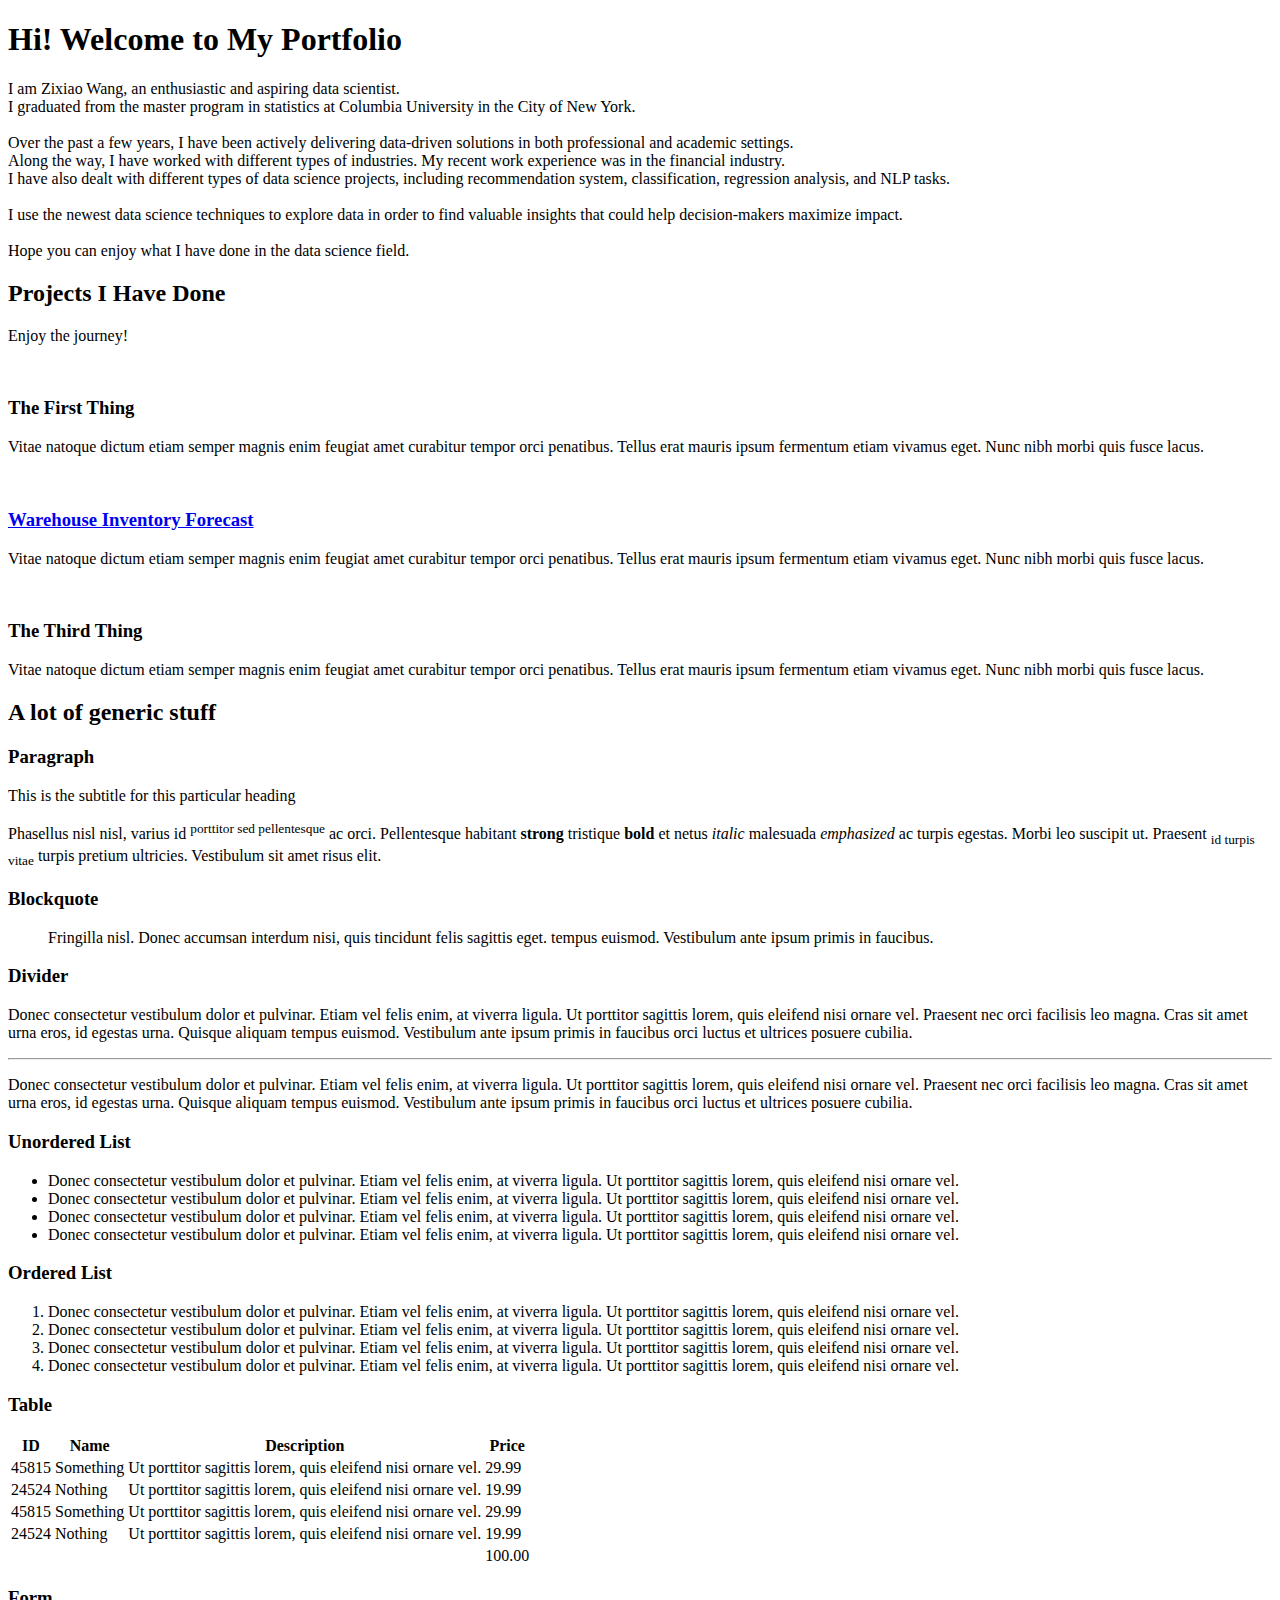
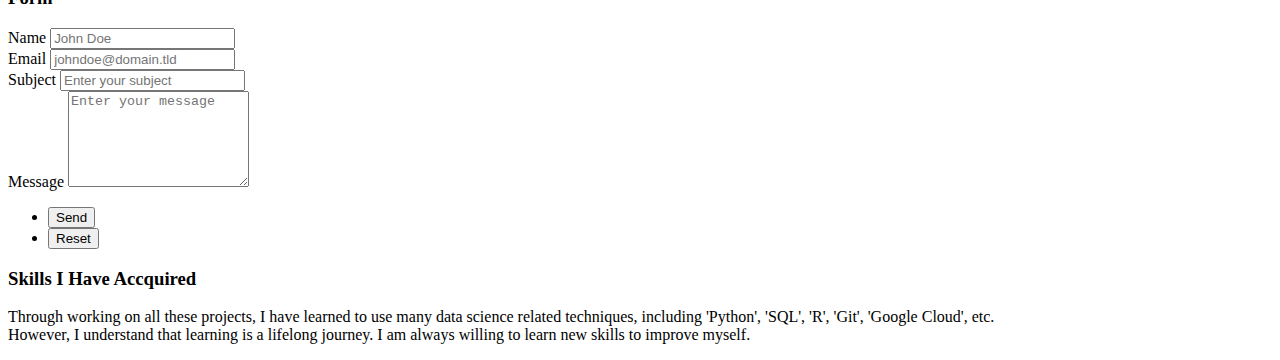
==== html/Mohawkgp.html @ 57a006ab "Update" ====
<!DOCTYPE HTML>

<html>
	<head>
		<title>Welcome to My Portfolio</title>
		<meta charset="utf-8" />
		<meta name="viewport" content="width=device-width, initial-scale=1, user-scalable=no" />
		<link rel="stylesheet" href="assets/css/main.css" />
	</head>
	<body class="is-preload">

		<!-- Header -->
			<div id="header">
			  <span class="logo icon fa-paper-plane"></span>
				<h1>Hi! Welcome to My Portfolio</h1>
				<p>I am Zixiao Wang, an enthusiastic and aspiring data scientist. 
				<br />
				I graduated from the master program in statistics at Columbia University in the City of New York.
				<br /> <br />
				Over the past a few years, I have been actively delivering data-driven solutions in both professional and academic settings. 
				<br />
				Along the way, I have worked with different types of industries. My recent work experience was in the financial industry. 
				<br />
				I have also dealt with different types of data science projects, including recommendation system, classification, regression analysis, and NLP tasks.
				<br /> <br />
				I use the newest data science techniques to explore data in order to find valuable insights that could help decision-makers maximize impact.
				<br /> <br />
				Hope you can enjoy what I have done in the data science field.</p>
			</div>

		<!-- Main -->
			<div id="main">

				<header class="major container medium">
					<h2>Projects I Have Done</h2>
					<p> Enjoy the journey!</p>
					<!--
					<p>Tellus erat mauris ipsum fermentum<br />
					etiam vivamus nunc nibh morbi.</p>
					-->
				</header>

				<div class="box alt container">
					<section class="feature left">
						<a href="#" class="image icon solid fa-signal"><img src="images/pic01.jpg" alt="" /></a>
						<div class="content">
							<h3>The First Thing</h3>
							<p>Vitae natoque dictum etiam semper magnis enim feugiat amet curabitur tempor orci penatibus. Tellus erat mauris ipsum fermentum etiam vivamus eget. Nunc nibh morbi quis fusce lacus.</p>
						</div>
					</section>
					<section class="feature right">
						<a href="#" class="image icon solid fa-code"><img src="images/pic02.jpg" alt="" /></a>
						<div class="content">
							<h3><a href="html/mohawkgp.html">Warehouse Inventory Forecast</a>
              <object type="image/svg+xml" data="https://img.shields.io/badge/-PUBLIC-success"></object>
              </h3>
							<p>Vitae natoque dictum etiam semper magnis enim feugiat amet curabitur tempor orci penatibus. Tellus erat mauris ipsum fermentum etiam vivamus eget. Nunc nibh morbi quis fusce lacus.</p>
						</div>
					</section>
					<section class="feature left">
						<a href="#" class="image icon solid fa-mobile-alt"><img src="images/pic03.jpg" alt="" /></a>
						<div class="content">
							<h3>The Third Thing</h3>
							<p>Vitae natoque dictum etiam semper magnis enim feugiat amet curabitur tempor orci penatibus. Tellus erat mauris ipsum fermentum etiam vivamus eget. Nunc nibh morbi quis fusce lacus.</p>
						</div>
					</section>
				</div>

				<div class="box container">
					<header>
						<h2>A lot of generic stuff</h2>
					</header>
					<section>
						<header>
							<h3>Paragraph</h3>
							<p>This is the subtitle for this particular heading</p>
						</header>
						<p>Phasellus nisl nisl, varius id <sup>porttitor sed pellentesque</sup> ac orci. Pellentesque
						habitant <strong>strong</strong> tristique <b>bold</b> et netus <i>italic</i> malesuada <em>emphasized</em> ac turpis egestas. Morbi
						leo suscipit ut. Praesent <sub>id turpis vitae</sub> turpis pretium ultricies. Vestibulum sit
						amet risus elit.</p>
					</section>
					<section>
						<header>
							<h3>Blockquote</h3>
						</header>
						<blockquote>Fringilla nisl. Donec accumsan interdum nisi, quis tincidunt felis sagittis eget.
						tempus euismod. Vestibulum ante ipsum primis in faucibus.</blockquote>
					</section>
					<section>
						<header>
							<h3>Divider</h3>
						</header>
						<p>Donec consectetur vestibulum dolor et pulvinar. Etiam vel felis enim, at viverra
						ligula. Ut porttitor sagittis lorem, quis eleifend nisi ornare vel. Praesent nec orci
						facilisis leo magna. Cras sit amet urna eros, id egestas urna. Quisque aliquam
						tempus euismod. Vestibulum ante ipsum primis in faucibus orci luctus et ultrices
						posuere cubilia.</p>
						<hr />
						<p>Donec consectetur vestibulum dolor et pulvinar. Etiam vel felis enim, at viverra
						ligula. Ut porttitor sagittis lorem, quis eleifend nisi ornare vel. Praesent nec orci
						facilisis leo magna. Cras sit amet urna eros, id egestas urna. Quisque aliquam
						tempus euismod. Vestibulum ante ipsum primis in faucibus orci luctus et ultrices
						posuere cubilia.</p>
					</section>
					<section>
						<header>
							<h3>Unordered List</h3>
						</header>
						<ul class="default">
							<li>Donec consectetur vestibulum dolor et pulvinar. Etiam vel felis enim, at viverra ligula. Ut porttitor sagittis lorem, quis eleifend nisi ornare vel.</li>
							<li>Donec consectetur vestibulum dolor et pulvinar. Etiam vel felis enim, at viverra ligula. Ut porttitor sagittis lorem, quis eleifend nisi ornare vel.</li>
							<li>Donec consectetur vestibulum dolor et pulvinar. Etiam vel felis enim, at viverra ligula. Ut porttitor sagittis lorem, quis eleifend nisi ornare vel.</li>
							<li>Donec consectetur vestibulum dolor et pulvinar. Etiam vel felis enim, at viverra ligula. Ut porttitor sagittis lorem, quis eleifend nisi ornare vel.</li>
						</ul>
					</section>
					<section>
						<header>
							<h3>Ordered List</h3>
						</header>
						<ol class="default">
							<li>Donec consectetur vestibulum dolor et pulvinar. Etiam vel felis enim, at viverra ligula. Ut porttitor sagittis lorem, quis eleifend nisi ornare vel.</li>
							<li>Donec consectetur vestibulum dolor et pulvinar. Etiam vel felis enim, at viverra ligula. Ut porttitor sagittis lorem, quis eleifend nisi ornare vel.</li>
							<li>Donec consectetur vestibulum dolor et pulvinar. Etiam vel felis enim, at viverra ligula. Ut porttitor sagittis lorem, quis eleifend nisi ornare vel.</li>
							<li>Donec consectetur vestibulum dolor et pulvinar. Etiam vel felis enim, at viverra ligula. Ut porttitor sagittis lorem, quis eleifend nisi ornare vel.</li>
						</ol>
					</section>
					<section>
						<header>
							<h3>Table</h3>
						</header>
						<div class="table-wrapper">
							<table class="default">
								<thead>
									<tr>
										<th>ID</th>
										<th>Name</th>
										<th>Description</th>
										<th>Price</th>
									</tr>
								</thead>
								<tbody>
									<tr>
										<td>45815</td>
										<td>Something</td>
										<td>Ut porttitor sagittis lorem, quis eleifend nisi ornare vel.</td>
										<td>29.99</td>
									</tr>
									<tr>
										<td>24524</td>
										<td>Nothing</td>
										<td>Ut porttitor sagittis lorem, quis eleifend nisi ornare vel.</td>
										<td>19.99</td>
									</tr>
									<tr>
										<td>45815</td>
										<td>Something</td>
										<td>Ut porttitor sagittis lorem, quis eleifend nisi ornare vel.</td>
										<td>29.99</td>
									</tr>
									<tr>
										<td>24524</td>
										<td>Nothing</td>
										<td>Ut porttitor sagittis lorem, quis eleifend nisi ornare vel.</td>
										<td>19.99</td>
									</tr>
								</tbody>
								<tfoot>
									<tr>
										<td colspan="3"></td>
										<td>100.00</td>
									</tr>
								</tfoot>
							</table>
						</div>
					</section>
					<section>
						<header>
							<h3>Form</h3>
						</header>
						<form method="post" action="#">
							<div class="row">
								<div class="col-6 col-12-mobilep">
									<label for="name">Name</label>
									<input class="text" type="text" name="name" id="name" value="" placeholder="John Doe" />
								</div>
								<div class="col-6 col-12-mobilep">
									<label for="email">Email</label>
									<input class="text" type="text" name="email" id="email" value="" placeholder="johndoe@domain.tld" />
								</div>
								<div class="col-12">
									<label for="subject">Subject</label>
									<input class="text" type="text" name="subject" id="subject" value="" placeholder="Enter your subject" />
								</div>
								<div class="col-12">
									<label for="subject">Message</label>
									<textarea name="message" id="message" placeholder="Enter your message" rows="6"></textarea>
								</div>
								<div class="col-12">
									<ul class="actions special">
										<li><input type="submit" value="Send" /></li>
										<li><input type="reset" value="Reset" class="alt" /></li>
									</ul>
								</div>
							</div>
						</form>
					</section>
				</div>

				<footer class="major container medium">
					<h3>Skills I Have Accquired</h3>
					<p>Through working on all these projects, I have learned to use many data science related techniques, including 'Python', 'SQL', 'R', 'Git', 'Google Cloud', etc.
					<br />
					However, I understand that learning is a lifelong journey. I am always willing to learn new skills to improve myself.</p>
				</footer>

			</div>


		<!-- Scripts -->
			<script src="../assets/js/jquery.min.js"></script>
			<script src="../assets/js/browser.min.js"></script>
			<script src="../assets/js/breakpoints.min.js"></script>
			<script src="../assets/js/util.js"></script>
			<script src="../assets/js/main.js"></script>

	</body>
</html>
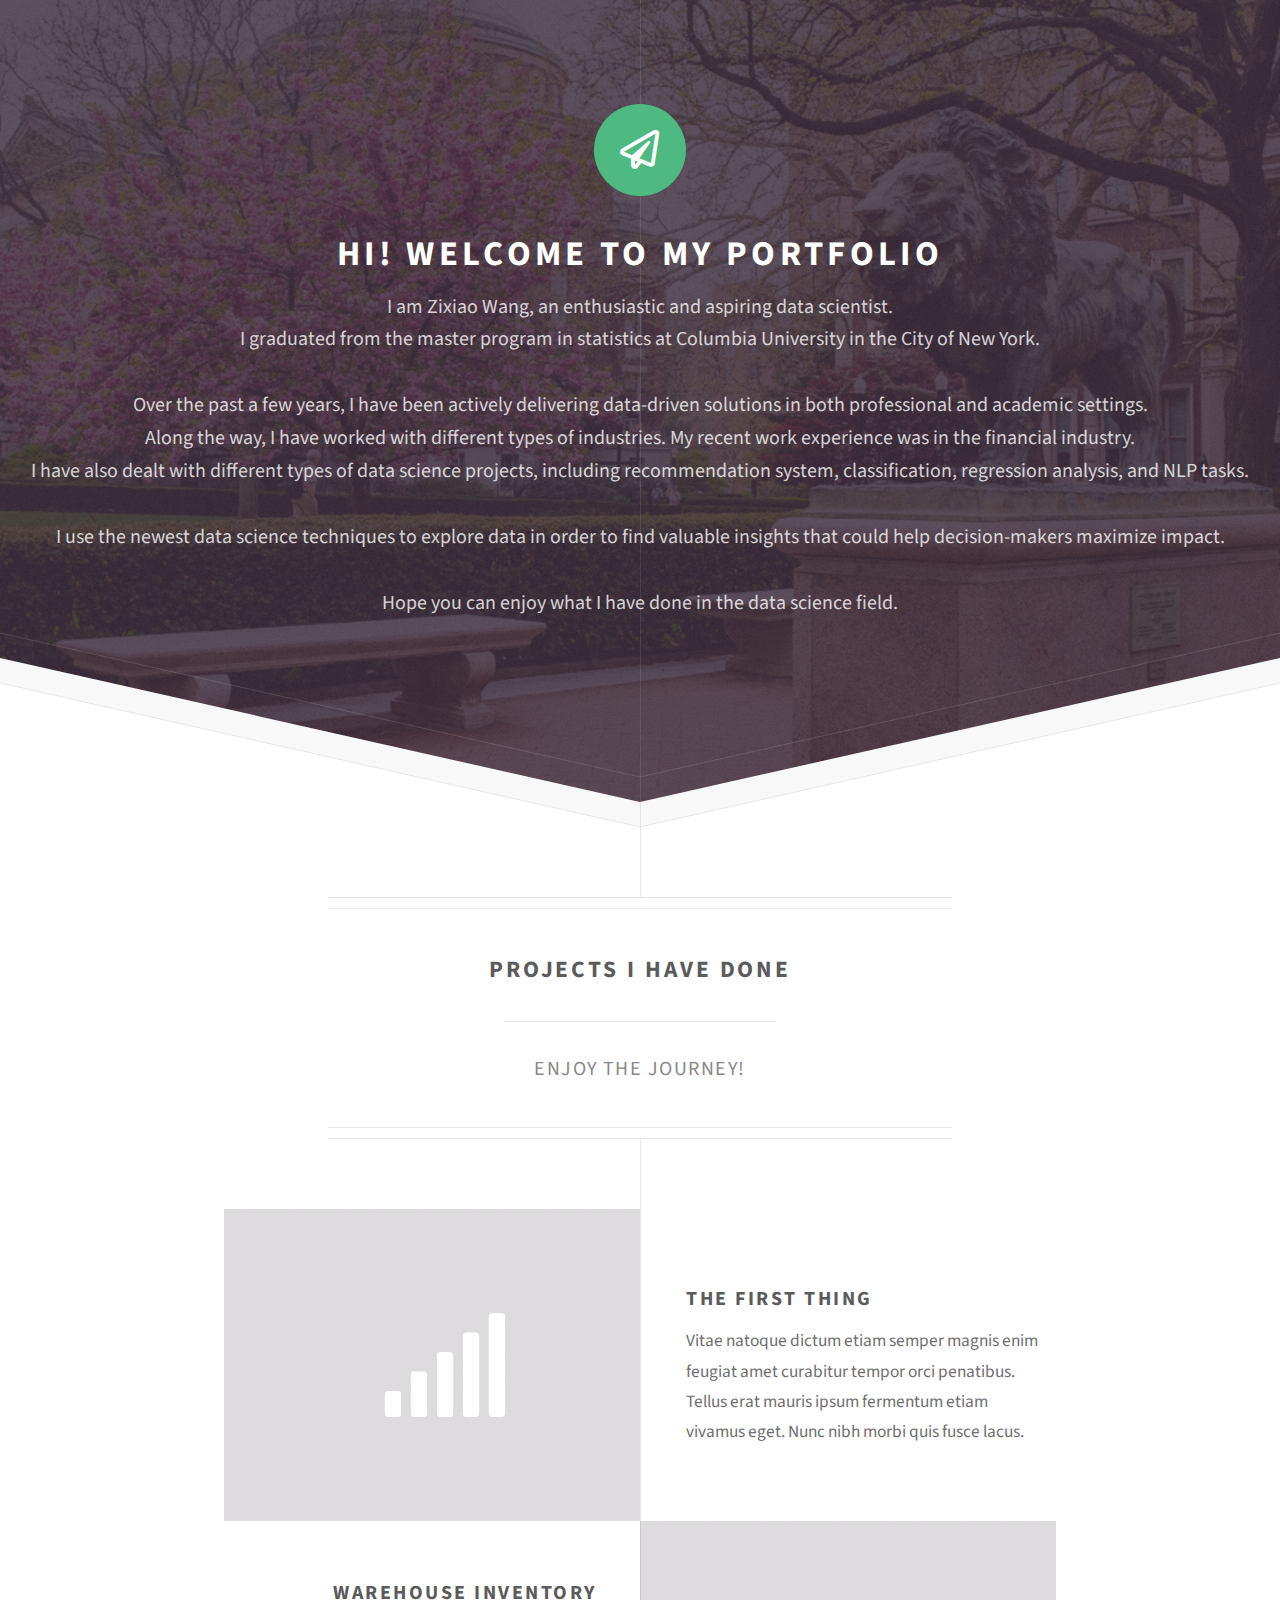
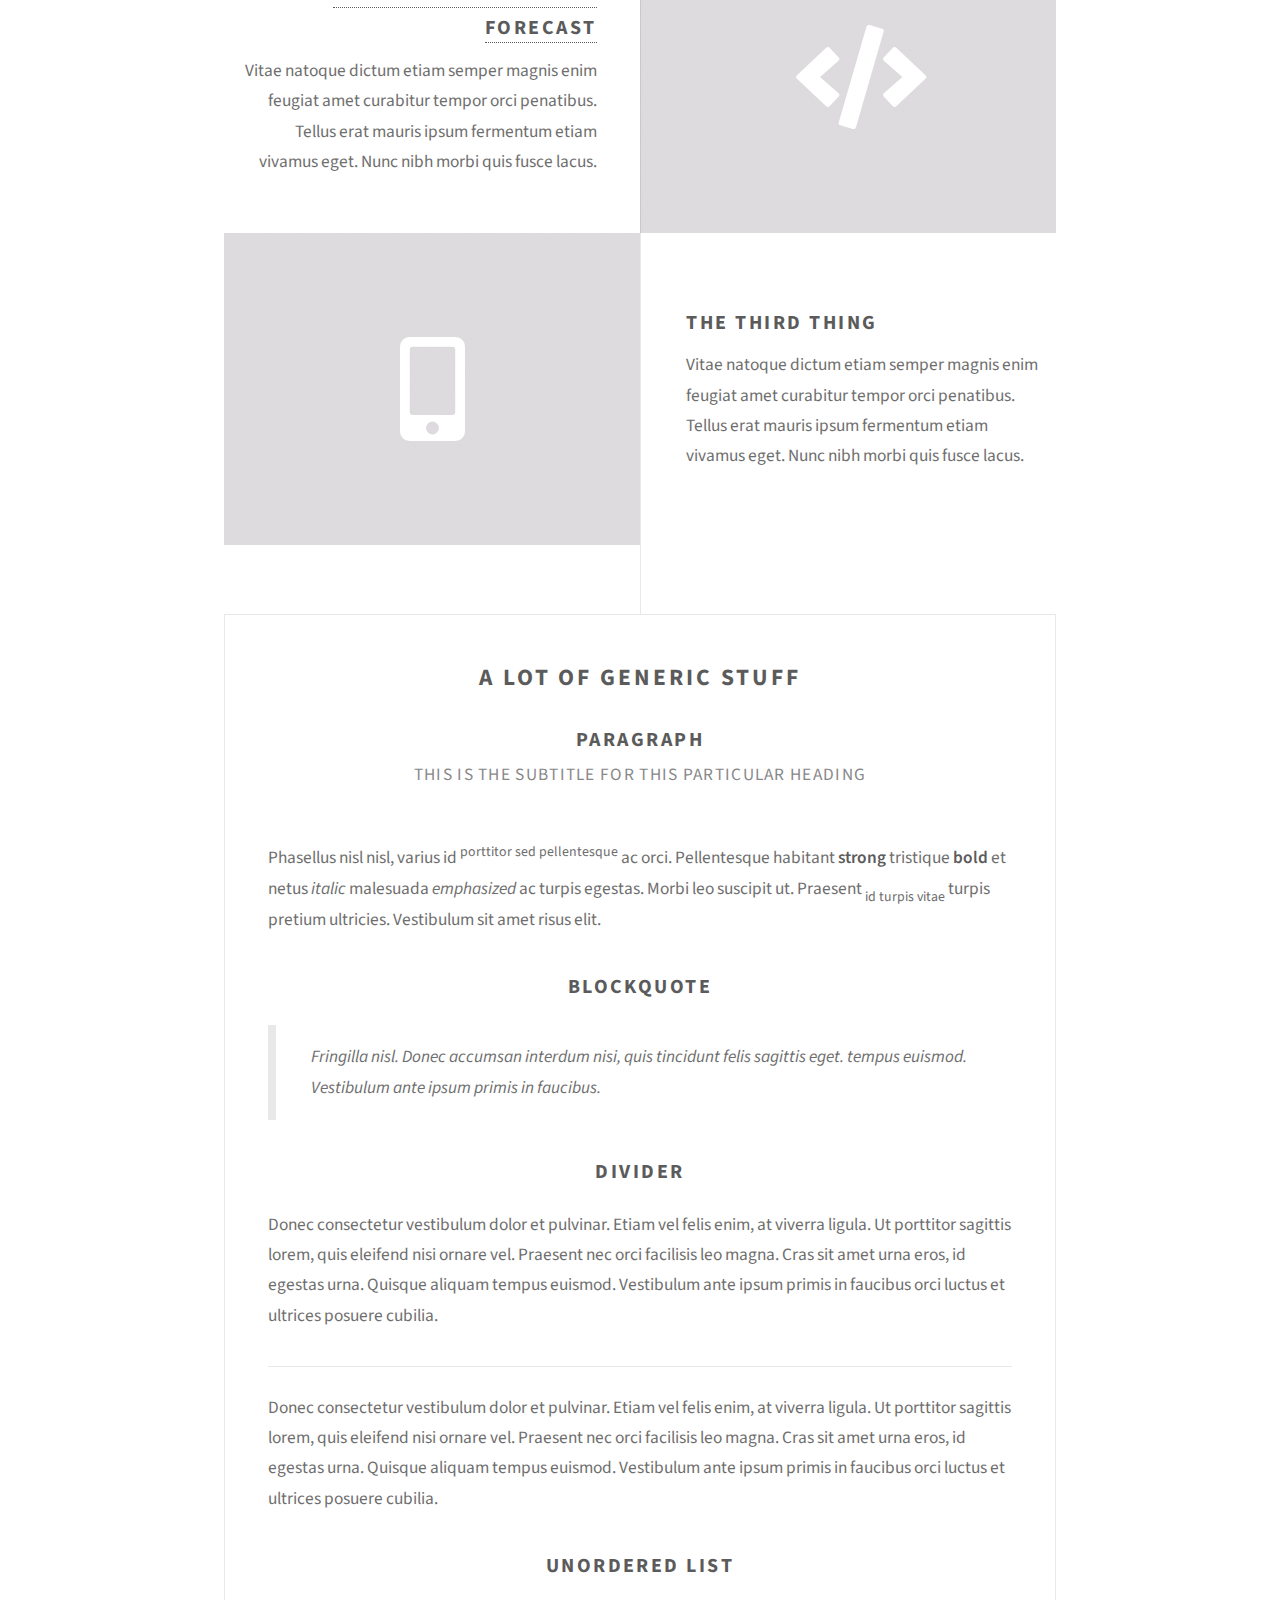
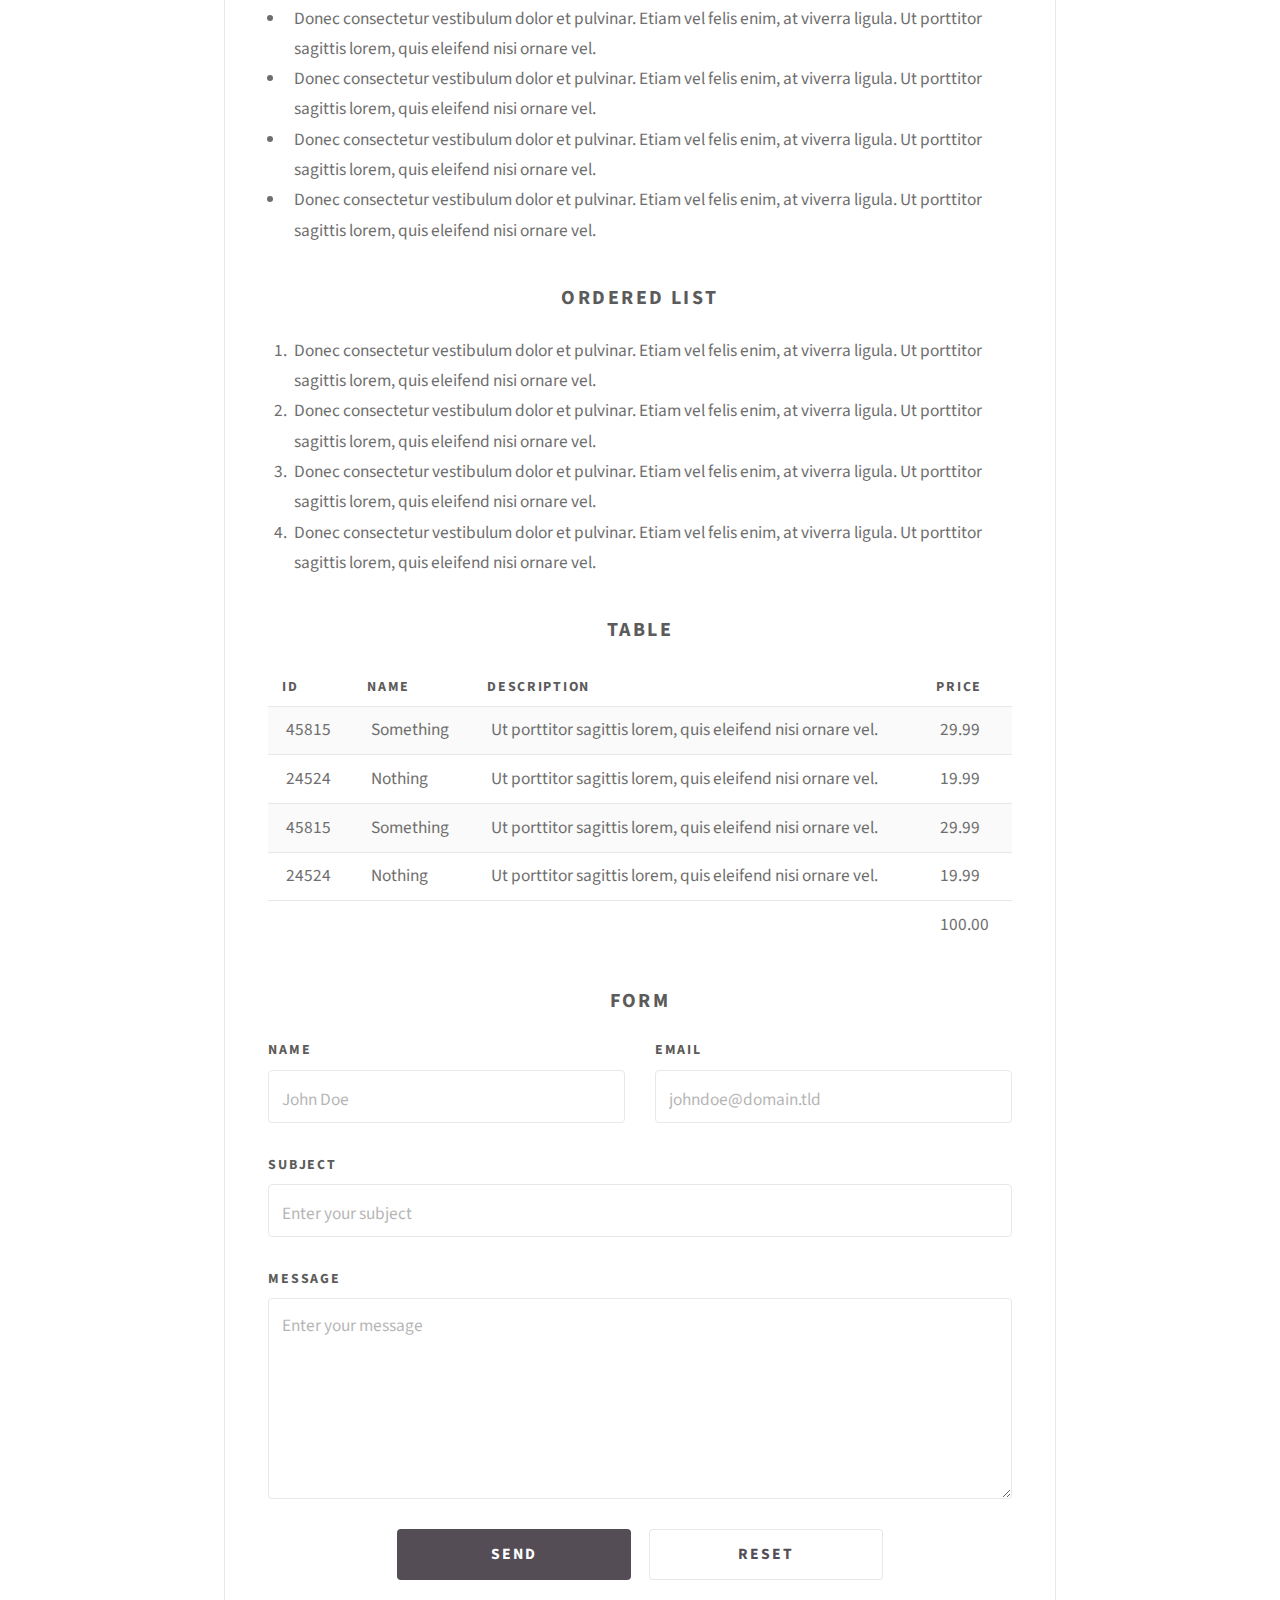
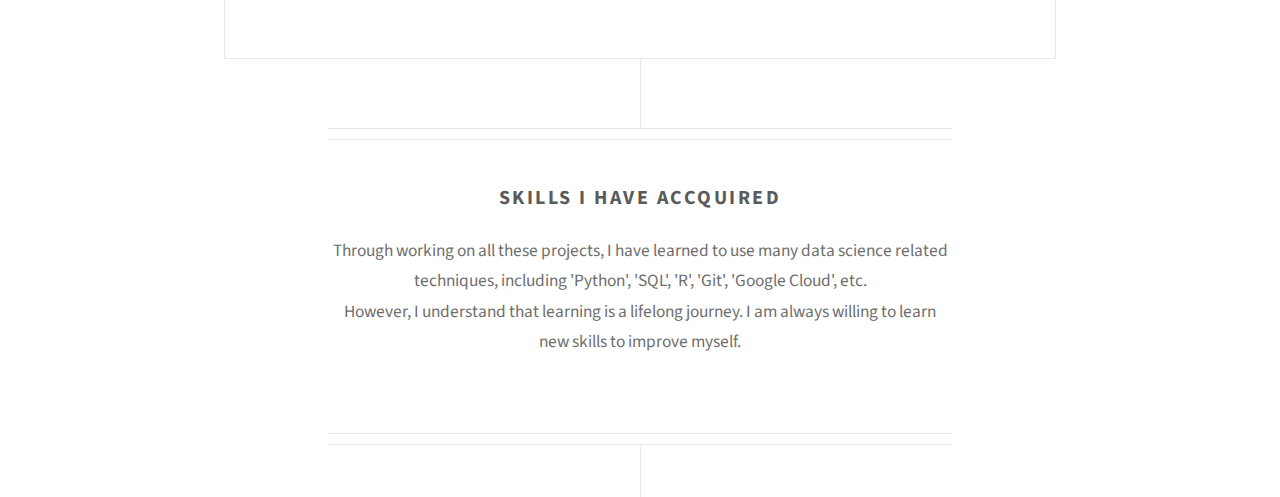
==== commit 1b4aeaba: "Update Mohawkgp.html" ====
--- a/html/Mohawkgp.html
+++ b/html/Mohawkgp.html
@@ -5,7 +5,7 @@
 		<title>Welcome to My Portfolio</title>
 		<meta charset="utf-8" />
 		<meta name="viewport" content="width=device-width, initial-scale=1, user-scalable=no" />
-		<link rel="stylesheet" href="assets/css/main.css" />
+		<link rel="stylesheet" href="../assets/css/main.css" />
 	</head>
 	<body class="is-preload">
 
@@ -225,4 +225,4 @@
 			<script src="../assets/js/main.js"></script>
 
 	</body>
-</html>+</html>
--- a/assets/css/main.css
+++ b/assets/css/main.css
@@ -0,0 +1,3302 @@
+@import url("fontawesome-all.min.css");
+@import url("https://fonts.googleapis.com/css?family=Source+Sans+Pro:300,300italic,400,400italic,600,600italic,700,700italic");
+
+/*
+	Directive by HTML5 UP
+	html5up.net | @ajlkn
+	Free for personal and commercial use under the CCA 3.0 license (html5up.net/license)
+*/
+
+html, body, div, span, applet, object,
+iframe, h1, h2, h3, h4, h5, h6, p, blockquote,
+pre, a, abbr, acronym, address, big, cite,
+code, del, dfn, em, img, ins, kbd, q, s, samp,
+small, strike, strong, sub, sup, tt, var, b,
+u, i, center, dl, dt, dd, ol, ul, li, fieldset,
+form, label, legend, table, caption, tbody,
+tfoot, thead, tr, th, td, article, aside,
+canvas, details, embed, figure, figcaption,
+footer, header, hgroup, menu, nav, output, ruby,
+section, summary, time, mark, audio, video {
+	margin: 0;
+	padding: 0;
+	border: 0;
+	font-size: 100%;
+	font: inherit;
+	vertical-align: baseline;}
+
+article, aside, details, figcaption, figure,
+footer, header, hgroup, menu, nav, section {
+	display: block;}
+
+body {
+	line-height: 1;
+}
+
+ol, ul {
+	list-style: none;
+}
+
+blockquote, q {
+	quotes: none;
+}
+
+	blockquote:before, blockquote:after, q:before, q:after {
+		content: '';
+		content: none;
+	}
+
+table {
+	border-collapse: collapse;
+	border-spacing: 0;
+}
+
+body {
+	-webkit-text-size-adjust: none;
+}
+
+mark {
+	background-color: transparent;
+	color: inherit;
+}
+
+input::-moz-focus-inner {
+	border: 0;
+	padding: 0;
+}
+
+input, select, textarea {
+	-moz-appearance: none;
+	-webkit-appearance: none;
+	-ms-appearance: none;
+	appearance: none;
+}
+
+/* Basic */
+
+	html {
+		box-sizing: border-box;
+	}
+
+	*, *:before, *:after {
+		box-sizing: inherit;
+	}
+
+	html, body {
+		height: 100%;
+	}
+
+	body {
+		background: #ffffff;
+	}
+
+		body.is-preload *, body.is-preload *:before, body.is-preload *:after {
+			-moz-animation: none !important;
+			-webkit-animation: none !important;
+			-ms-animation: none !important;
+			animation: none !important;
+			-moz-transition: none !important;
+			-webkit-transition: none !important;
+			-ms-transition: none !important;
+			transition: none !important;
+		}
+
+	body, input, select, textarea {
+		color: #6e6e6e;
+		font-family: 'Source Sans Pro', sans-serif;
+		font-size: 16pt;
+		font-weight: 400;
+		line-height: 1.75em;
+	}
+
+	a {
+		-moz-transition: color 0.2s ease-in-out, border-bottom-color 0.2s ease-in-out;
+		-webkit-transition: color 0.2s ease-in-out, border-bottom-color 0.2s ease-in-out;
+		-ms-transition: color 0.2s ease-in-out, border-bottom-color 0.2s ease-in-out;
+		transition: color 0.2s ease-in-out, border-bottom-color 0.2s ease-in-out;
+		border-bottom: dotted 1px;
+		color: #4eb980;
+		text-decoration: none;
+	}
+
+		a:hover {
+			border-bottom-color: transparent;
+		}
+
+	strong, b {
+		font-weight: 600;
+		color: #5b5b5b;
+	}
+
+	em, i {
+		font-style: italic;
+	}
+
+	p, ul, ol, dl, table, blockquote, form {
+		margin: 0 0 2em 0;
+	}
+
+	h1, h2, h3, h4, h5, h6 {
+		color: #5b5b5b;
+		font-weight: 700;
+		letter-spacing: 0.125em;
+		line-height: 1.75em;
+		margin-bottom: 1em;
+		text-transform: uppercase;
+		text-align: center;
+	}
+
+		h1 a, h2 a, h3 a, h4 a, h5 a, h6 a {
+			color: inherit;
+			text-decoration: none;
+		}
+
+	h2 {
+		font-size: 1.75em;
+	}
+
+	h3 {
+		font-size: 1.5em;
+	}
+
+	sub {
+		font-size: 0.8em;
+		position: relative;
+		top: 0.5em;
+	}
+
+	sup {
+		font-size: 0.8em;
+		position: relative;
+		top: -0.5em;
+	}
+
+	hr {
+		border: 0;
+		border-top: solid 1px rgba(224, 224, 224, 0.75);
+		margin-bottom: 1.5em;
+	}
+
+	blockquote {
+		border-left: solid 0.5em rgba(224, 224, 224, 0.75);
+		font-style: italic;
+		padding: 1em 0 1em 2em;
+	}
+
+/* Container */
+
+	.container {
+		margin: 0 auto;
+		max-width: 100%;
+		width: 51em;
+	}
+
+		.container.medium {
+			width: 38.25em;
+		}
+
+		@media screen and (max-width: 1280px) {
+
+			.container {
+				width: 48em;
+			}
+
+				.container.medium {
+					width: 36em;
+				}
+
+		}
+
+		@media screen and (max-width: 980px) {
+
+			.container {
+				width: 95%;
+			}
+
+				.container.medium {
+					width: 71.25%;
+				}
+
+		}
+
+		@media screen and (max-width: 840px) {
+
+			.container {
+				width: 95% !important;
+			}
+
+		}
+
+		@media screen and (max-width: 736px) {
+
+			.container {
+				width: 90% !important;
+			}
+
+		}
+
+		@media screen and (max-width: 480px) {
+
+			.container {
+				width: 100% !important;
+			}
+
+		}
+
+/* Row */
+
+	.row {
+		display: flex;
+		flex-wrap: wrap;
+		box-sizing: border-box;
+		align-items: stretch;
+	}
+
+		.row > * {
+			box-sizing: border-box;
+		}
+
+		.row.gtr-uniform > * > :last-child {
+			margin-bottom: 0;
+		}
+
+		.row.aln-left {
+			justify-content: flex-start;
+		}
+
+		.row.aln-center {
+			justify-content: center;
+		}
+
+		.row.aln-right {
+			justify-content: flex-end;
+		}
+
+		.row.aln-top {
+			align-items: flex-start;
+		}
+
+		.row.aln-middle {
+			align-items: center;
+		}
+
+		.row.aln-bottom {
+			align-items: flex-end;
+		}
+
+		.row > .imp {
+			order: -1;
+		}
+
+		.row > .col-1 {
+			width: 8.33333%;
+		}
+
+		.row > .off-1 {
+			margin-left: 8.33333%;
+		}
+
+		.row > .col-2 {
+			width: 16.66667%;
+		}
+
+		.row > .off-2 {
+			margin-left: 16.66667%;
+		}
+
+		.row > .col-3 {
+			width: 25%;
+		}
+
+		.row > .off-3 {
+			margin-left: 25%;
+		}
+
+		.row > .col-4 {
+			width: 33.33333%;
+		}
+
+		.row > .off-4 {
+			margin-left: 33.33333%;
+		}
+
+		.row > .col-5 {
+			width: 41.66667%;
+		}
+
+		.row > .off-5 {
+			margin-left: 41.66667%;
+		}
+
+		.row > .col-6 {
+			width: 50%;
+		}
+
+		.row > .off-6 {
+			margin-left: 50%;
+		}
+
+		.row > .col-7 {
+			width: 58.33333%;
+		}
+
+		.row > .off-7 {
+			margin-left: 58.33333%;
+		}
+
+		.row > .col-8 {
+			width: 66.66667%;
+		}
+
+		.row > .off-8 {
+			margin-left: 66.66667%;
+		}
+
+		.row > .col-9 {
+			width: 75%;
+		}
+
+		.row > .off-9 {
+			margin-left: 75%;
+		}
+
+		.row > .col-10 {
+			width: 83.33333%;
+		}
+
+		.row > .off-10 {
+			margin-left: 83.33333%;
+		}
+
+		.row > .col-11 {
+			width: 91.66667%;
+		}
+
+		.row > .off-11 {
+			margin-left: 91.66667%;
+		}
+
+		.row > .col-12 {
+			width: 100%;
+		}
+
+		.row > .off-12 {
+			margin-left: 100%;
+		}
+
+		.row.gtr-0 {
+			margin-top: 0px;
+			margin-left: 0px;
+		}
+
+			.row.gtr-0 > * {
+				padding: 0px 0 0 0px;
+			}
+
+			.row.gtr-0.gtr-uniform {
+				margin-top: 0px;
+			}
+
+				.row.gtr-0.gtr-uniform > * {
+					padding-top: 0px;
+				}
+
+		.row.gtr-25 {
+			margin-top: -7.5px;
+			margin-left: -7.5px;
+		}
+
+			.row.gtr-25 > * {
+				padding: 7.5px 0 0 7.5px;
+			}
+
+			.row.gtr-25.gtr-uniform {
+				margin-top: -7.5px;
+			}
+
+				.row.gtr-25.gtr-uniform > * {
+					padding-top: 7.5px;
+				}
+
+		.row.gtr-50 {
+			margin-top: -15px;
+			margin-left: -15px;
+		}
+
+			.row.gtr-50 > * {
+				padding: 15px 0 0 15px;
+			}
+
+			.row.gtr-50.gtr-uniform {
+				margin-top: -15px;
+			}
+
+				.row.gtr-50.gtr-uniform > * {
+					padding-top: 15px;
+				}
+
+		.row {
+			margin-top: -30px;
+			margin-left: -30px;
+		}
+
+			.row > * {
+				padding: 30px 0 0 30px;
+			}
+
+			.row.gtr-uniform {
+				margin-top: -30px;
+			}
+
+				.row.gtr-uniform > * {
+					padding-top: 30px;
+				}
+
+		.row.gtr-150 {
+			margin-top: -45px;
+			margin-left: -45px;
+		}
+
+			.row.gtr-150 > * {
+				padding: 45px 0 0 45px;
+			}
+
+			.row.gtr-150.gtr-uniform {
+				margin-top: -45px;
+			}
+
+				.row.gtr-150.gtr-uniform > * {
+					padding-top: 45px;
+				}
+
+		.row.gtr-200 {
+			margin-top: -60px;
+			margin-left: -60px;
+		}
+
+			.row.gtr-200 > * {
+				padding: 60px 0 0 60px;
+			}
+
+			.row.gtr-200.gtr-uniform {
+				margin-top: -60px;
+			}
+
+				.row.gtr-200.gtr-uniform > * {
+					padding-top: 60px;
+				}
+
+		@media screen and (max-width: 1680px) {
+
+			.row {
+				display: flex;
+				flex-wrap: wrap;
+				box-sizing: border-box;
+				align-items: stretch;
+			}
+
+				.row > * {
+					box-sizing: border-box;
+				}
+
+				.row.gtr-uniform > * > :last-child {
+					margin-bottom: 0;
+				}
+
+				.row.aln-left {
+					justify-content: flex-start;
+				}
+
+				.row.aln-center {
+					justify-content: center;
+				}
+
+				.row.aln-right {
+					justify-content: flex-end;
+				}
+
+				.row.aln-top {
+					align-items: flex-start;
+				}
+
+				.row.aln-middle {
+					align-items: center;
+				}
+
+				.row.aln-bottom {
+					align-items: flex-end;
+				}
+
+				.row > .imp-wide {
+					order: -1;
+				}
+
+				.row > .col-1-wide {
+					width: 8.33333%;
+				}
+
+				.row > .off-1-wide {
+					margin-left: 8.33333%;
+				}
+
+				.row > .col-2-wide {
+					width: 16.66667%;
+				}
+
+				.row > .off-2-wide {
+					margin-left: 16.66667%;
+				}
+
+				.row > .col-3-wide {
+					width: 25%;
+				}
+
+				.row > .off-3-wide {
+					margin-left: 25%;
+				}
+
+				.row > .col-4-wide {
+					width: 33.33333%;
+				}
+
+				.row > .off-4-wide {
+					margin-left: 33.33333%;
+				}
+
+				.row > .col-5-wide {
+					width: 41.66667%;
+				}
+
+				.row > .off-5-wide {
+					margin-left: 41.66667%;
+				}
+
+				.row > .col-6-wide {
+					width: 50%;
+				}
+
+				.row > .off-6-wide {
+					margin-left: 50%;
+				}
+
+				.row > .col-7-wide {
+					width: 58.33333%;
+				}
+
+				.row > .off-7-wide {
+					margin-left: 58.33333%;
+				}
+
+				.row > .col-8-wide {
+					width: 66.66667%;
+				}
+
+				.row > .off-8-wide {
+					margin-left: 66.66667%;
+				}
+
+				.row > .col-9-wide {
+					width: 75%;
+				}
+
+				.row > .off-9-wide {
+					margin-left: 75%;
+				}
+
+				.row > .col-10-wide {
+					width: 83.33333%;
+				}
+
+				.row > .off-10-wide {
+					margin-left: 83.33333%;
+				}
+
+				.row > .col-11-wide {
+					width: 91.66667%;
+				}
+
+				.row > .off-11-wide {
+					margin-left: 91.66667%;
+				}
+
+				.row > .col-12-wide {
+					width: 100%;
+				}
+
+				.row > .off-12-wide {
+					margin-left: 100%;
+				}
+
+				.row.gtr-0 {
+					margin-top: 0px;
+					margin-left: 0px;
+				}
+
+					.row.gtr-0 > * {
+						padding: 0px 0 0 0px;
+					}
+
+					.row.gtr-0.gtr-uniform {
+						margin-top: 0px;
+					}
+
+						.row.gtr-0.gtr-uniform > * {
+							padding-top: 0px;
+						}
+
+				.row.gtr-25 {
+					margin-top: -7.5px;
+					margin-left: -7.5px;
+				}
+
+					.row.gtr-25 > * {
+						padding: 7.5px 0 0 7.5px;
+					}
+
+					.row.gtr-25.gtr-uniform {
+						margin-top: -7.5px;
+					}
+
+						.row.gtr-25.gtr-uniform > * {
+							padding-top: 7.5px;
+						}
+
+				.row.gtr-50 {
+					margin-top: -15px;
+					margin-left: -15px;
+				}
+
+					.row.gtr-50 > * {
+						padding: 15px 0 0 15px;
+					}
+
+					.row.gtr-50.gtr-uniform {
+						margin-top: -15px;
+					}
+
+						.row.gtr-50.gtr-uniform > * {
+							padding-top: 15px;
+						}
+
+				.row {
+					margin-top: -30px;
+					margin-left: -30px;
+				}
+
+					.row > * {
+						padding: 30px 0 0 30px;
+					}
+
+					.row.gtr-uniform {
+						margin-top: -30px;
+					}
+
+						.row.gtr-uniform > * {
+							padding-top: 30px;
+						}
+
+				.row.gtr-150 {
+					margin-top: -45px;
+					margin-left: -45px;
+				}
+
+					.row.gtr-150 > * {
+						padding: 45px 0 0 45px;
+					}
+
+					.row.gtr-150.gtr-uniform {
+						margin-top: -45px;
+					}
+
+						.row.gtr-150.gtr-uniform > * {
+							padding-top: 45px;
+						}
+
+				.row.gtr-200 {
+					margin-top: -60px;
+					margin-left: -60px;
+				}
+
+					.row.gtr-200 > * {
+						padding: 60px 0 0 60px;
+					}
+
+					.row.gtr-200.gtr-uniform {
+						margin-top: -60px;
+					}
+
+						.row.gtr-200.gtr-uniform > * {
+							padding-top: 60px;
+						}
+
+		}
+
+		@media screen and (max-width: 1280px) {
+
+			.row {
+				display: flex;
+				flex-wrap: wrap;
+				box-sizing: border-box;
+				align-items: stretch;
+			}
+
+				.row > * {
+					box-sizing: border-box;
+				}
+
+				.row.gtr-uniform > * > :last-child {
+					margin-bottom: 0;
+				}
+
+				.row.aln-left {
+					justify-content: flex-start;
+				}
+
+				.row.aln-center {
+					justify-content: center;
+				}
+
+				.row.aln-right {
+					justify-content: flex-end;
+				}
+
+				.row.aln-top {
+					align-items: flex-start;
+				}
+
+				.row.aln-middle {
+					align-items: center;
+				}
+
+				.row.aln-bottom {
+					align-items: flex-end;
+				}
+
+				.row > .imp-normal {
+					order: -1;
+				}
+
+				.row > .col-1-normal {
+					width: 8.33333%;
+				}
+
+				.row > .off-1-normal {
+					margin-left: 8.33333%;
+				}
+
+				.row > .col-2-normal {
+					width: 16.66667%;
+				}
+
+				.row > .off-2-normal {
+					margin-left: 16.66667%;
+				}
+
+				.row > .col-3-normal {
+					width: 25%;
+				}
+
+				.row > .off-3-normal {
+					margin-left: 25%;
+				}
+
+				.row > .col-4-normal {
+					width: 33.33333%;
+				}
+
+				.row > .off-4-normal {
+					margin-left: 33.33333%;
+				}
+
+				.row > .col-5-normal {
+					width: 41.66667%;
+				}
+
+				.row > .off-5-normal {
+					margin-left: 41.66667%;
+				}
+
+				.row > .col-6-normal {
+					width: 50%;
+				}
+
+				.row > .off-6-normal {
+					margin-left: 50%;
+				}
+
+				.row > .col-7-normal {
+					width: 58.33333%;
+				}
+
+				.row > .off-7-normal {
+					margin-left: 58.33333%;
+				}
+
+				.row > .col-8-normal {
+					width: 66.66667%;
+				}
+
+				.row > .off-8-normal {
+					margin-left: 66.66667%;
+				}
+
+				.row > .col-9-normal {
+					width: 75%;
+				}
+
+				.row > .off-9-normal {
+					margin-left: 75%;
+				}
+
+				.row > .col-10-normal {
+					width: 83.33333%;
+				}
+
+				.row > .off-10-normal {
+					margin-left: 83.33333%;
+				}
+
+				.row > .col-11-normal {
+					width: 91.66667%;
+				}
+
+				.row > .off-11-normal {
+					margin-left: 91.66667%;
+				}
+
+				.row > .col-12-normal {
+					width: 100%;
+				}
+
+				.row > .off-12-normal {
+					margin-left: 100%;
+				}
+
+				.row.gtr-0 {
+					margin-top: 0px;
+					margin-left: 0px;
+				}
+
+					.row.gtr-0 > * {
+						padding: 0px 0 0 0px;
+					}
+
+					.row.gtr-0.gtr-uniform {
+						margin-top: 0px;
+					}
+
+						.row.gtr-0.gtr-uniform > * {
+							padding-top: 0px;
+						}
+
+				.row.gtr-25 {
+					margin-top: -7.5px;
+					margin-left: -7.5px;
+				}
+
+					.row.gtr-25 > * {
+						padding: 7.5px 0 0 7.5px;
+					}
+
+					.row.gtr-25.gtr-uniform {
+						margin-top: -7.5px;
+					}
+
+						.row.gtr-25.gtr-uniform > * {
+							padding-top: 7.5px;
+						}
+
+				.row.gtr-50 {
+					margin-top: -15px;
+					margin-left: -15px;
+				}
+
+					.row.gtr-50 > * {
+						padding: 15px 0 0 15px;
+					}
+
+					.row.gtr-50.gtr-uniform {
+						margin-top: -15px;
+					}
+
+						.row.gtr-50.gtr-uniform > * {
+							padding-top: 15px;
+						}
+
+				.row {
+					margin-top: -30px;
+					margin-left: -30px;
+				}
+
+					.row > * {
+						padding: 30px 0 0 30px;
+					}
+
+					.row.gtr-uniform {
+						margin-top: -30px;
+					}
+
+						.row.gtr-uniform > * {
+							padding-top: 30px;
+						}
+
+				.row.gtr-150 {
+					margin-top: -45px;
+					margin-left: -45px;
+				}
+
+					.row.gtr-150 > * {
+						padding: 45px 0 0 45px;
+					}
+
+					.row.gtr-150.gtr-uniform {
+						margin-top: -45px;
+					}
+
+						.row.gtr-150.gtr-uniform > * {
+							padding-top: 45px;
+						}
+
+				.row.gtr-200 {
+					margin-top: -60px;
+					margin-left: -60px;
+				}
+
+					.row.gtr-200 > * {
+						padding: 60px 0 0 60px;
+					}
+
+					.row.gtr-200.gtr-uniform {
+						margin-top: -60px;
+					}
+
+						.row.gtr-200.gtr-uniform > * {
+							padding-top: 60px;
+						}
+
+		}
+
+		@media screen and (max-width: 980px) {
+
+			.row {
+				display: flex;
+				flex-wrap: wrap;
+				box-sizing: border-box;
+				align-items: stretch;
+			}
+
+				.row > * {
+					box-sizing: border-box;
+				}
+
+				.row.gtr-uniform > * > :last-child {
+					margin-bottom: 0;
+				}
+
+				.row.aln-left {
+					justify-content: flex-start;
+				}
+
+				.row.aln-center {
+					justify-content: center;
+				}
+
+				.row.aln-right {
+					justify-content: flex-end;
+				}
+
+				.row.aln-top {
+					align-items: flex-start;
+				}
+
+				.row.aln-middle {
+					align-items: center;
+				}
+
+				.row.aln-bottom {
+					align-items: flex-end;
+				}
+
+				.row > .imp-narrow {
+					order: -1;
+				}
+
+				.row > .col-1-narrow {
+					width: 8.33333%;
+				}
+
+				.row > .off-1-narrow {
+					margin-left: 8.33333%;
+				}
+
+				.row > .col-2-narrow {
+					width: 16.66667%;
+				}
+
+				.row > .off-2-narrow {
+					margin-left: 16.66667%;
+				}
+
+				.row > .col-3-narrow {
+					width: 25%;
+				}
+
+				.row > .off-3-narrow {
+					margin-left: 25%;
+				}
+
+				.row > .col-4-narrow {
+					width: 33.33333%;
+				}
+
+				.row > .off-4-narrow {
+					margin-left: 33.33333%;
+				}
+
+				.row > .col-5-narrow {
+					width: 41.66667%;
+				}
+
+				.row > .off-5-narrow {
+					margin-left: 41.66667%;
+				}
+
+				.row > .col-6-narrow {
+					width: 50%;
+				}
+
+				.row > .off-6-narrow {
+					margin-left: 50%;
+				}
+
+				.row > .col-7-narrow {
+					width: 58.33333%;
+				}
+
+				.row > .off-7-narrow {
+					margin-left: 58.33333%;
+				}
+
+				.row > .col-8-narrow {
+					width: 66.66667%;
+				}
+
+				.row > .off-8-narrow {
+					margin-left: 66.66667%;
+				}
+
+				.row > .col-9-narrow {
+					width: 75%;
+				}
+
+				.row > .off-9-narrow {
+					margin-left: 75%;
+				}
+
+				.row > .col-10-narrow {
+					width: 83.33333%;
+				}
+
+				.row > .off-10-narrow {
+					margin-left: 83.33333%;
+				}
+
+				.row > .col-11-narrow {
+					width: 91.66667%;
+				}
+
+				.row > .off-11-narrow {
+					margin-left: 91.66667%;
+				}
+
+				.row > .col-12-narrow {
+					width: 100%;
+				}
+
+				.row > .off-12-narrow {
+					margin-left: 100%;
+				}
+
+				.row.gtr-0 {
+					margin-top: 0px;
+					margin-left: 0px;
+				}
+
+					.row.gtr-0 > * {
+						padding: 0px 0 0 0px;
+					}
+
+					.row.gtr-0.gtr-uniform {
+						margin-top: 0px;
+					}
+
+						.row.gtr-0.gtr-uniform > * {
+							padding-top: 0px;
+						}
+
+				.row.gtr-25 {
+					margin-top: -7.5px;
+					margin-left: -7.5px;
+				}
+
+					.row.gtr-25 > * {
+						padding: 7.5px 0 0 7.5px;
+					}
+
+					.row.gtr-25.gtr-uniform {
+						margin-top: -7.5px;
+					}
+
+						.row.gtr-25.gtr-uniform > * {
+							padding-top: 7.5px;
+						}
+
+				.row.gtr-50 {
+					margin-top: -15px;
+					margin-left: -15px;
+				}
+
+					.row.gtr-50 > * {
+						padding: 15px 0 0 15px;
+					}
+
+					.row.gtr-50.gtr-uniform {
+						margin-top: -15px;
+					}
+
+						.row.gtr-50.gtr-uniform > * {
+							padding-top: 15px;
+						}
+
+				.row {
+					margin-top: -30px;
+					margin-left: -30px;
+				}
+
+					.row > * {
+						padding: 30px 0 0 30px;
+					}
+
+					.row.gtr-uniform {
+						margin-top: -30px;
+					}
+
+						.row.gtr-uniform > * {
+							padding-top: 30px;
+						}
+
+				.row.gtr-150 {
+					margin-top: -45px;
+					margin-left: -45px;
+				}
+
+					.row.gtr-150 > * {
+						padding: 45px 0 0 45px;
+					}
+
+					.row.gtr-150.gtr-uniform {
+						margin-top: -45px;
+					}
+
+						.row.gtr-150.gtr-uniform > * {
+							padding-top: 45px;
+						}
+
+				.row.gtr-200 {
+					margin-top: -60px;
+					margin-left: -60px;
+				}
+
+					.row.gtr-200 > * {
+						padding: 60px 0 0 60px;
+					}
+
+					.row.gtr-200.gtr-uniform {
+						margin-top: -60px;
+					}
+
+						.row.gtr-200.gtr-uniform > * {
+							padding-top: 60px;
+						}
+
+		}
+
+		@media screen and (max-width: 840px) {
+
+			.row {
+				display: flex;
+				flex-wrap: wrap;
+				box-sizing: border-box;
+				align-items: stretch;
+			}
+
+				.row > * {
+					box-sizing: border-box;
+				}
+
+				.row.gtr-uniform > * > :last-child {
+					margin-bottom: 0;
+				}
+
+				.row.aln-left {
+					justify-content: flex-start;
+				}
+
+				.row.aln-center {
+					justify-content: center;
+				}
+
+				.row.aln-right {
+					justify-content: flex-end;
+				}
+
+				.row.aln-top {
+					align-items: flex-start;
+				}
+
+				.row.aln-middle {
+					align-items: center;
+				}
+
+				.row.aln-bottom {
+					align-items: flex-end;
+				}
+
+				.row > .imp-narrower {
+					order: -1;
+				}
+
+				.row > .col-1-narrower {
+					width: 8.33333%;
+				}
+
+				.row > .off-1-narrower {
+					margin-left: 8.33333%;
+				}
+
+				.row > .col-2-narrower {
+					width: 16.66667%;
+				}
+
+				.row > .off-2-narrower {
+					margin-left: 16.66667%;
+				}
+
+				.row > .col-3-narrower {
+					width: 25%;
+				}
+
+				.row > .off-3-narrower {
+					margin-left: 25%;
+				}
+
+				.row > .col-4-narrower {
+					width: 33.33333%;
+				}
+
+				.row > .off-4-narrower {
+					margin-left: 33.33333%;
+				}
+
+				.row > .col-5-narrower {
+					width: 41.66667%;
+				}
+
+				.row > .off-5-narrower {
+					margin-left: 41.66667%;
+				}
+
+				.row > .col-6-narrower {
+					width: 50%;
+				}
+
+				.row > .off-6-narrower {
+					margin-left: 50%;
+				}
+
+				.row > .col-7-narrower {
+					width: 58.33333%;
+				}
+
+				.row > .off-7-narrower {
+					margin-left: 58.33333%;
+				}
+
+				.row > .col-8-narrower {
+					width: 66.66667%;
+				}
+
+				.row > .off-8-narrower {
+					margin-left: 66.66667%;
+				}
+
+				.row > .col-9-narrower {
+					width: 75%;
+				}
+
+				.row > .off-9-narrower {
+					margin-left: 75%;
+				}
+
+				.row > .col-10-narrower {
+					width: 83.33333%;
+				}
+
+				.row > .off-10-narrower {
+					margin-left: 83.33333%;
+				}
+
+				.row > .col-11-narrower {
+					width: 91.66667%;
+				}
+
+				.row > .off-11-narrower {
+					margin-left: 91.66667%;
+				}
+
+				.row > .col-12-narrower {
+					width: 100%;
+				}
+
+				.row > .off-12-narrower {
+					margin-left: 100%;
+				}
+
+				.row.gtr-0 {
+					margin-top: 0px;
+					margin-left: 0px;
+				}
+
+					.row.gtr-0 > * {
+						padding: 0px 0 0 0px;
+					}
+
+					.row.gtr-0.gtr-uniform {
+						margin-top: 0px;
+					}
+
+						.row.gtr-0.gtr-uniform > * {
+							padding-top: 0px;
+						}
+
+				.row.gtr-25 {
+					margin-top: -5px;
+					margin-left: -5px;
+				}
+
+					.row.gtr-25 > * {
+						padding: 5px 0 0 5px;
+					}
+
+					.row.gtr-25.gtr-uniform {
+						margin-top: -5px;
+					}
+
+						.row.gtr-25.gtr-uniform > * {
+							padding-top: 5px;
+						}
+
+				.row.gtr-50 {
+					margin-top: -10px;
+					margin-left: -10px;
+				}
+
+					.row.gtr-50 > * {
+						padding: 10px 0 0 10px;
+					}
+
+					.row.gtr-50.gtr-uniform {
+						margin-top: -10px;
+					}
+
+						.row.gtr-50.gtr-uniform > * {
+							padding-top: 10px;
+						}
+
+				.row {
+					margin-top: -20px;
+					margin-left: -20px;
+				}
+
+					.row > * {
+						padding: 20px 0 0 20px;
+					}
+
+					.row.gtr-uniform {
+						margin-top: -20px;
+					}
+
+						.row.gtr-uniform > * {
+							padding-top: 20px;
+						}
+
+				.row.gtr-150 {
+					margin-top: -30px;
+					margin-left: -30px;
+				}
+
+					.row.gtr-150 > * {
+						padding: 30px 0 0 30px;
+					}
+
+					.row.gtr-150.gtr-uniform {
+						margin-top: -30px;
+					}
+
+						.row.gtr-150.gtr-uniform > * {
+							padding-top: 30px;
+						}
+
+				.row.gtr-200 {
+					margin-top: -40px;
+					margin-left: -40px;
+				}
+
+					.row.gtr-200 > * {
+						padding: 40px 0 0 40px;
+					}
+
+					.row.gtr-200.gtr-uniform {
+						margin-top: -40px;
+					}
+
+						.row.gtr-200.gtr-uniform > * {
+							padding-top: 40px;
+						}
+
+		}
+
+		@media screen and (max-width: 736px) {
+
+			.row {
+				display: flex;
+				flex-wrap: wrap;
+				box-sizing: border-box;
+				align-items: stretch;
+			}
+
+				.row > * {
+					box-sizing: border-box;
+				}
+
+				.row.gtr-uniform > * > :last-child {
+					margin-bottom: 0;
+				}
+
+				.row.aln-left {
+					justify-content: flex-start;
+				}
+
+				.row.aln-center {
+					justify-content: center;
+				}
+
+				.row.aln-right {
+					justify-content: flex-end;
+				}
+
+				.row.aln-top {
+					align-items: flex-start;
+				}
+
+				.row.aln-middle {
+					align-items: center;
+				}
+
+				.row.aln-bottom {
+					align-items: flex-end;
+				}
+
+				.row > .imp-mobile {
+					order: -1;
+				}
+
+				.row > .col-1-mobile {
+					width: 8.33333%;
+				}
+
+				.row > .off-1-mobile {
+					margin-left: 8.33333%;
+				}
+
+				.row > .col-2-mobile {
+					width: 16.66667%;
+				}
+
+				.row > .off-2-mobile {
+					margin-left: 16.66667%;
+				}
+
+				.row > .col-3-mobile {
+					width: 25%;
+				}
+
+				.row > .off-3-mobile {
+					margin-left: 25%;
+				}
+
+				.row > .col-4-mobile {
+					width: 33.33333%;
+				}
+
+				.row > .off-4-mobile {
+					margin-left: 33.33333%;
+				}
+
+				.row > .col-5-mobile {
+					width: 41.66667%;
+				}
+
+				.row > .off-5-mobile {
+					margin-left: 41.66667%;
+				}
+
+				.row > .col-6-mobile {
+					width: 50%;
+				}
+
+				.row > .off-6-mobile {
+					margin-left: 50%;
+				}
+
+				.row > .col-7-mobile {
+					width: 58.33333%;
+				}
+
+				.row > .off-7-mobile {
+					margin-left: 58.33333%;
+				}
+
+				.row > .col-8-mobile {
+					width: 66.66667%;
+				}
+
+				.row > .off-8-mobile {
+					margin-left: 66.66667%;
+				}
+
+				.row > .col-9-mobile {
+					width: 75%;
+				}
+
+				.row > .off-9-mobile {
+					margin-left: 75%;
+				}
+
+				.row > .col-10-mobile {
+					width: 83.33333%;
+				}
+
+				.row > .off-10-mobile {
+					margin-left: 83.33333%;
+				}
+
+				.row > .col-11-mobile {
+					width: 91.66667%;
+				}
+
+				.row > .off-11-mobile {
+					margin-left: 91.66667%;
+				}
+
+				.row > .col-12-mobile {
+					width: 100%;
+				}
+
+				.row > .off-12-mobile {
+					margin-left: 100%;
+				}
+
+				.row.gtr-0 {
+					margin-top: 0px;
+					margin-left: 0px;
+				}
+
+					.row.gtr-0 > * {
+						padding: 0px 0 0 0px;
+					}
+
+					.row.gtr-0.gtr-uniform {
+						margin-top: 0px;
+					}
+
+						.row.gtr-0.gtr-uniform > * {
+							padding-top: 0px;
+						}
+
+				.row.gtr-25 {
+					margin-top: -57.5px;
+					margin-left: -5px;
+				}
+
+					.row.gtr-25 > * {
+						padding: 57.5px 0 0 5px;
+					}
+
+					.row.gtr-25.gtr-uniform {
+						margin-top: -5px;
+					}
+
+						.row.gtr-25.gtr-uniform > * {
+							padding-top: 5px;
+						}
+
+				.row.gtr-50 {
+					margin-top: -115px;
+					margin-left: -10px;
+				}
+
+					.row.gtr-50 > * {
+						padding: 115px 0 0 10px;
+					}
+
+					.row.gtr-50.gtr-uniform {
+						margin-top: -10px;
+					}
+
+						.row.gtr-50.gtr-uniform > * {
+							padding-top: 10px;
+						}
+
+				.row {
+					margin-top: -230px;
+					margin-left: -20px;
+				}
+
+					.row > * {
+						padding: 230px 0 0 20px;
+					}
+
+					.row.gtr-uniform {
+						margin-top: -20px;
+					}
+
+						.row.gtr-uniform > * {
+							padding-top: 20px;
+						}
+
+				.row.gtr-150 {
+					margin-top: -345px;
+					margin-left: -30px;
+				}
+
+					.row.gtr-150 > * {
+						padding: 345px 0 0 30px;
+					}
+
+					.row.gtr-150.gtr-uniform {
+						margin-top: -30px;
+					}
+
+						.row.gtr-150.gtr-uniform > * {
+							padding-top: 30px;
+						}
+
+				.row.gtr-200 {
+					margin-top: -460px;
+					margin-left: -40px;
+				}
+
+					.row.gtr-200 > * {
+						padding: 460px 0 0 40px;
+					}
+
+					.row.gtr-200.gtr-uniform {
+						margin-top: -40px;
+					}
+
+						.row.gtr-200.gtr-uniform > * {
+							padding-top: 40px;
+						}
+
+		}
+
+		@media screen and (max-width: 480px) {
+
+			.row {
+				display: flex;
+				flex-wrap: wrap;
+				box-sizing: border-box;
+				align-items: stretch;
+			}
+
+				.row > * {
+					box-sizing: border-box;
+				}
+
+				.row.gtr-uniform > * > :last-child {
+					margin-bottom: 0;
+				}
+
+				.row.aln-left {
+					justify-content: flex-start;
+				}
+
+				.row.aln-center {
+					justify-content: center;
+				}
+
+				.row.aln-right {
+					justify-content: flex-end;
+				}
+
+				.row.aln-top {
+					align-items: flex-start;
+				}
+
+				.row.aln-middle {
+					align-items: center;
+				}
+
+				.row.aln-bottom {
+					align-items: flex-end;
+				}
+
+				.row > .imp-mobilep {
+					order: -1;
+				}
+
+				.row > .col-1-mobilep {
+					width: 8.33333%;
+				}
+
+				.row > .off-1-mobilep {
+					margin-left: 8.33333%;
+				}
+
+				.row > .col-2-mobilep {
+					width: 16.66667%;
+				}
+
+				.row > .off-2-mobilep {
+					margin-left: 16.66667%;
+				}
+
+				.row > .col-3-mobilep {
+					width: 25%;
+				}
+
+				.row > .off-3-mobilep {
+					margin-left: 25%;
+				}
+
+				.row > .col-4-mobilep {
+					width: 33.33333%;
+				}
+
+				.row > .off-4-mobilep {
+					margin-left: 33.33333%;
+				}
+
+				.row > .col-5-mobilep {
+					width: 41.66667%;
+				}
+
+				.row > .off-5-mobilep {
+					margin-left: 41.66667%;
+				}
+
+				.row > .col-6-mobilep {
+					width: 50%;
+				}
+
+				.row > .off-6-mobilep {
+					margin-left: 50%;
+				}
+
+				.row > .col-7-mobilep {
+					width: 58.33333%;
+				}
+
+				.row > .off-7-mobilep {
+					margin-left: 58.33333%;
+				}
+
+				.row > .col-8-mobilep {
+					width: 66.66667%;
+				}
+
+				.row > .off-8-mobilep {
+					margin-left: 66.66667%;
+				}
+
+				.row > .col-9-mobilep {
+					width: 75%;
+				}
+
+				.row > .off-9-mobilep {
+					margin-left: 75%;
+				}
+
+				.row > .col-10-mobilep {
+					width: 83.33333%;
+				}
+
+				.row > .off-10-mobilep {
+					margin-left: 83.33333%;
+				}
+
+				.row > .col-11-mobilep {
+					width: 91.66667%;
+				}
+
+				.row > .off-11-mobilep {
+					margin-left: 91.66667%;
+				}
+
+				.row > .col-12-mobilep {
+					width: 100%;
+				}
+
+				.row > .off-12-mobilep {
+					margin-left: 100%;
+				}
+
+				.row.gtr-0 {
+					margin-top: 0px;
+					margin-left: 0px;
+				}
+
+					.row.gtr-0 > * {
+						padding: 0px 0 0 0px;
+					}
+
+					.row.gtr-0.gtr-uniform {
+						margin-top: 0px;
+					}
+
+						.row.gtr-0.gtr-uniform > * {
+							padding-top: 0px;
+						}
+
+				.row.gtr-25 {
+					margin-top: -5px;
+					margin-left: -5px;
+				}
+
+					.row.gtr-25 > * {
+						padding: 5px 0 0 5px;
+					}
+
+					.row.gtr-25.gtr-uniform {
+						margin-top: -5px;
+					}
+
+						.row.gtr-25.gtr-uniform > * {
+							padding-top: 5px;
+						}
+
+				.row.gtr-50 {
+					margin-top: -10px;
+					margin-left: -10px;
+				}
+
+					.row.gtr-50 > * {
+						padding: 10px 0 0 10px;
+					}
+
+					.row.gtr-50.gtr-uniform {
+						margin-top: -10px;
+					}
+
+						.row.gtr-50.gtr-uniform > * {
+							padding-top: 10px;
+						}
+
+				.row {
+					margin-top: -20px;
+					margin-left: -20px;
+				}
+
+					.row > * {
+						padding: 20px 0 0 20px;
+					}
+
+					.row.gtr-uniform {
+						margin-top: -20px;
+					}
+
+						.row.gtr-uniform > * {
+							padding-top: 20px;
+						}
+
+				.row.gtr-150 {
+					margin-top: -30px;
+					margin-left: -30px;
+				}
+
+					.row.gtr-150 > * {
+						padding: 30px 0 0 30px;
+					}
+
+					.row.gtr-150.gtr-uniform {
+						margin-top: -30px;
+					}
+
+						.row.gtr-150.gtr-uniform > * {
+							padding-top: 30px;
+						}
+
+				.row.gtr-200 {
+					margin-top: -40px;
+					margin-left: -40px;
+				}
+
+					.row.gtr-200 > * {
+						padding: 40px 0 0 40px;
+					}
+
+					.row.gtr-200.gtr-uniform {
+						margin-top: -40px;
+					}
+
+						.row.gtr-200.gtr-uniform > * {
+							padding-top: 40px;
+						}
+
+		}
+
+/* Section/Article */
+
+	section.special, article.special {
+		text-align: center;
+	}
+
+	header {
+		text-align: center;
+	}
+
+		header p {
+			position: relative;
+			top: -1em;
+			color: #888888;
+			text-transform: uppercase;
+			letter-spacing: 0.075em;
+		}
+
+		header.major {
+			border-bottom-width: 1px;
+			border-color: rgba(224, 224, 224, 0.75);
+			border-style: solid;
+			border-top-width: 1px;
+			margin-bottom: 6em;
+			padding: 4em 0;
+			position: relative;
+		}
+
+			header.major:before, header.major:after {
+				background: rgba(224, 224, 224, 0.75);
+				content: '';
+				display: block;
+				height: 1px;
+				left: 0;
+				position: absolute;
+				width: 100%;
+			}
+
+			header.major:before {
+				top: 10px;
+			}
+
+			header.major:after {
+				bottom: 10px;
+			}
+
+			header.major h2 {
+				margin: 0;
+			}
+
+			header.major p {
+				top: 0;
+				margin: 1.5em 0 0 0;
+				padding: 1.5em 1.5em 0 1.5em;
+				font-size: 1.5em;
+				line-height: 1.75em;
+				border-top: solid 1px rgba(224, 224, 224, 0.75);
+				display: inline-block;
+			}
+
+			header.major.last {
+				border-bottom: 0;
+				margin-bottom: 0;
+				padding-bottom: 0;
+			}
+
+				header.major.last:after {
+					display: none;
+				}
+
+				header.major.last h2 {
+					margin-bottom: 1em;
+				}
+
+	footer {
+		text-align: center;
+	}
+
+		footer.major {
+			border-bottom-width: 1px;
+			border-color: rgba(224, 224, 224, 0.75);
+			border-style: solid;
+			border-top-width: 1px;
+			margin-top: 6em;
+			padding: 4em 0;
+			position: relative;
+		}
+
+			footer.major:before, footer.major:after {
+				background: rgba(224, 224, 224, 0.75);
+				content: '';
+				display: block;
+				height: 1px;
+				left: 0;
+				position: absolute;
+				width: 100%;
+			}
+
+			footer.major:before {
+				top: 10px;
+			}
+
+			footer.major:after {
+				bottom: 10px;
+			}
+
+/* Form */
+
+	label {
+		display: block;
+		color: #5b5b5b;
+		font-size: 0.8em;
+		font-weight: 700;
+		letter-spacing: 0.125em;
+		line-height: 1.75em;
+		text-transform: uppercase;
+		margin: 0 0 0.5em 0;
+	}
+
+	input[type="text"],
+	input[type="password"],
+	input[type="email"],
+	select,
+	textarea {
+		-moz-appearance: none;
+		-webkit-appearance: none;
+		-ms-appearance: none;
+		appearance: none;
+		-moz-transition: background-color 0.2s ease-in-out;
+		-webkit-transition: background-color 0.2s ease-in-out;
+		-ms-transition: background-color 0.2s ease-in-out;
+		transition: background-color 0.2s ease-in-out;
+		background: none;
+		border-radius: 4px;
+		border: 0;
+		border: solid 1px rgba(224, 224, 224, 0.75);
+		color: inherit;
+		display: block;
+		outline: 0;
+		padding: 0.75em;
+		text-decoration: none;
+		width: 100%;
+		opacity: 1;
+	}
+
+		input[type="text"]:focus,
+		input[type="password"]:focus,
+		input[type="email"]:focus,
+		select:focus,
+		textarea:focus {
+			background: rgba(224, 224, 224, 0.15);
+			border-color: #4eb980;
+		}
+
+	input[type="text"],
+	input[type="password"],
+	input[type="email"],
+	select {
+		line-height: 1em;
+	}
+
+	select {
+		background-image: url("data:image/svg+xml;charset=utf8,%3Csvg xmlns='http://www.w3.org/2000/svg' width='40' height='40' preserveAspectRatio='none' viewBox='0 0 40 40'%3E%3Cpath d='M9.4,12.3l10.4,10.4l10.4-10.4c0.2-0.2,0.5-0.4,0.9-0.4c0.3,0,0.6,0.1,0.9,0.4l3.3,3.3c0.2,0.2,0.4,0.5,0.4,0.9 c0,0.4-0.1,0.6-0.4,0.9L20.7,31.9c-0.2,0.2-0.5,0.4-0.9,0.4c-0.3,0-0.6-0.1-0.9-0.4L4.3,17.3c-0.2-0.2-0.4-0.5-0.4-0.9 c0-0.4,0.1-0.6,0.4-0.9l3.3-3.3c0.2-0.2,0.5-0.4,0.9-0.4S9.1,12.1,9.4,12.3z' fill='rgba(224, 224, 224, 0.75)' /%3E%3C/svg%3E");
+		background-size: 1.25em;
+		background-repeat: no-repeat;
+		background-position: calc(100% - 1em) center;
+		padding-right: 1.5em;
+		text-overflow: ellipsis;
+	}
+
+		select option {
+			color: #5b5b5b;
+			background: #ffffff;
+		}
+
+		select:focus::-ms-value {
+			background-color: transparent;
+		}
+
+		select::-ms-expand {
+			display: none;
+		}
+
+	textarea {
+		padding: 0.5em 0.75em;
+	}
+
+	::-webkit-input-placeholder {
+		color: inherit;
+		opacity: 0.5;
+		position: relative;
+		top: 3px;
+	}
+
+	:-moz-placeholder {
+		color: inherit;
+		opacity: 0.5;
+	}
+
+	::-moz-placeholder {
+		color: inherit;
+		opacity: 0.5;
+	}
+
+	:-ms-input-placeholder {
+		color: inherit;
+		opacity: 0.5;
+	}
+
+/* Image */
+
+	.image {
+		border: 0;
+		display: inline-block;
+		position: relative;
+	}
+
+		.image:after {
+			-moz-transition: opacity 0.25s ease-in-out;
+			-webkit-transition: opacity 0.25s ease-in-out;
+			-ms-transition: opacity 0.25s ease-in-out;
+			transition: opacity 0.25s ease-in-out;
+			background-image: url("images/overlay.png");
+			content: '';
+			display: block;
+			height: 100%;
+			left: 0;
+			opacity: 0.2;
+			position: absolute;
+			top: 0;
+			width: 100%;
+		}
+
+		.image img {
+			display: block;
+		}
+
+		.image.fit {
+			display: block;
+		}
+
+			.image.fit img {
+				display: block;
+				width: 100%;
+			}
+
+		.image.feature {
+			display: block;
+			margin: 0 0 2em 0;
+		}
+
+			.image.feature img {
+				display: block;
+				width: 100%;
+			}
+
+		.image.icon {
+			-moz-perspective: 500px;
+			-webkit-perspective: 500px;
+			-ms-perspective: 500px;
+			perspective: 500px;
+		}
+
+			.image.icon:before {
+				-moz-transition: -moz-transform 0.1s ease-in-out, font-size 0.1s ease-in-out;
+				-webkit-transition: -webkit-transform 0.1s ease-in-out, font-size 0.1s ease-in-out;
+				-ms-transition: -ms-transform 0.1s ease-in-out, font-size 0.1s ease-in-out;
+				transition: transform 0.1s ease-in-out, font-size 0.1s ease-in-out;
+				color: #fff;
+				font-size: 6em;
+				height: 1em;
+				left: 50%;
+				line-height: 1em;
+				margin: -0.5em 0 0 -0.5em;
+				position: absolute;
+				text-align: center;
+				top: 50%;
+				width: 1em;
+				z-index: 1;
+			}
+
+			.image.icon:hover:before {
+				-moz-transform: translateZ(1em);
+				-webkit-transform: translateZ(1em);
+				-ms-transform: translateZ(1em);
+				transform: translateZ(1em);
+			}
+
+			.image.icon:hover:after {
+				opacity: 1;
+			}
+
+	span.image.icon {
+		cursor: default;
+	}
+
+/* Icon */
+
+	.icon {
+		text-decoration: none;
+		border-bottom: none;
+		position: relative;
+	}
+
+		.icon:before {
+			-moz-osx-font-smoothing: grayscale;
+			-webkit-font-smoothing: antialiased;
+			display: inline-block;
+			font-style: normal;
+			font-variant: normal;
+			text-rendering: auto;
+			line-height: 1;
+			text-transform: none !important;
+			font-family: 'Font Awesome 5 Free';
+			font-weight: 400;
+		}
+
+		.icon > .label {
+			display: none;
+		}
+
+		.icon:before {
+			line-height: inherit;
+		}
+
+		.icon.solid:before {
+			font-weight: 900;
+		}
+
+		.icon.brands:before {
+			font-family: 'Font Awesome 5 Brands';
+		}
+
+/* List */
+
+	ol.default {
+		list-style: decimal;
+		padding-left: 1.25em;
+	}
+
+		ol.default li {
+			padding-left: 0.25em;
+		}
+
+	ul.default {
+		list-style: disc;
+		padding-left: 1em;
+	}
+
+		ul.default li {
+			padding-left: 0.5em;
+		}
+
+/* Actions */
+
+	ul.actions {
+		display: -moz-flex;
+		display: -webkit-flex;
+		display: -ms-flex;
+		display: flex;
+		cursor: default;
+		list-style: none;
+		margin-left: -1em;
+		padding-left: 0;
+	}
+
+		ul.actions li {
+			padding: 0 0 0 1em;
+			vertical-align: middle;
+		}
+
+		ul.actions.special {
+			-moz-justify-content: center;
+			-webkit-justify-content: center;
+			-ms-justify-content: center;
+			justify-content: center;
+			width: 100%;
+			margin-left: 0;
+		}
+
+			ul.actions.special li:first-child {
+				padding-left: 0;
+			}
+
+		ul.actions.stacked {
+			-moz-flex-direction: column;
+			-webkit-flex-direction: column;
+			-ms-flex-direction: column;
+			flex-direction: column;
+			margin-left: 0;
+		}
+
+			ul.actions.stacked li {
+				padding: 1.25em 0 0 0;
+			}
+
+				ul.actions.stacked li:first-child {
+					padding-top: 0;
+				}
+
+		ul.actions.fit {
+			width: calc(100% + 1em);
+		}
+
+			ul.actions.fit li {
+				-moz-flex-grow: 1;
+				-webkit-flex-grow: 1;
+				-ms-flex-grow: 1;
+				flex-grow: 1;
+				-moz-flex-shrink: 1;
+				-webkit-flex-shrink: 1;
+				-ms-flex-shrink: 1;
+				flex-shrink: 1;
+				width: 100%;
+			}
+
+				ul.actions.fit li > * {
+					width: 100%;
+				}
+
+			ul.actions.fit.stacked {
+				width: 100%;
+			}
+
+		ul.actions:last-child {
+			margin-bottom: 0;
+		}
+
+		@media screen and (max-width: 736px) {
+
+			ul.actions:not(.fixed) {
+				-moz-flex-direction: column;
+				-webkit-flex-direction: column;
+				-ms-flex-direction: column;
+				flex-direction: column;
+				margin-left: 0;
+				width: 100% !important;
+			}
+
+				ul.actions:not(.fixed) li {
+					-moz-flex-grow: 1;
+					-webkit-flex-grow: 1;
+					-ms-flex-grow: 1;
+					flex-grow: 1;
+					-moz-flex-shrink: 1;
+					-webkit-flex-shrink: 1;
+					-ms-flex-shrink: 1;
+					flex-shrink: 1;
+					padding: 1em 0 0 0;
+					text-align: center;
+					width: 100%;
+				}
+
+					ul.actions:not(.fixed) li > * {
+						width: 100%;
+					}
+
+					ul.actions:not(.fixed) li:first-child {
+						padding-top: 0;
+					}
+
+					ul.actions:not(.fixed) li input[type="submit"],
+					ul.actions:not(.fixed) li input[type="reset"],
+					ul.actions:not(.fixed) li input[type="button"],
+					ul.actions:not(.fixed) li button,
+					ul.actions:not(.fixed) li .button {
+						width: 100%;
+					}
+
+						ul.actions:not(.fixed) li input[type="submit"].icon:before,
+						ul.actions:not(.fixed) li input[type="reset"].icon:before,
+						ul.actions:not(.fixed) li input[type="button"].icon:before,
+						ul.actions:not(.fixed) li button.icon:before,
+						ul.actions:not(.fixed) li .button.icon:before {
+							margin-left: -0.5em;
+						}
+
+		}
+
+/* Icons */
+
+	ul.icons {
+		cursor: default;
+	}
+
+		ul.icons li {
+			display: inline-block;
+			font-size: 1.25em;
+			line-height: 1em;
+			padding-left: 0.5em;
+		}
+
+			ul.icons li:first-child {
+				padding-left: 0;
+			}
+
+			ul.icons li a, ul.icons li span {
+				-moz-transition: background-color 0.2s ease-in-out;
+				-webkit-transition: background-color 0.2s ease-in-out;
+				-ms-transition: background-color 0.2s ease-in-out;
+				transition: background-color 0.2s ease-in-out;
+				border-radius: 100%;
+				border: solid 1px rgba(224, 224, 224, 0.75);
+				display: inline-block;
+				height: 2em;
+				line-height: 2em;
+				text-align: center;
+				width: 2em;
+			}
+
+				ul.icons li a:hover, ul.icons li span:hover {
+					background: rgba(224, 224, 224, 0.15);
+				}
+
+/* Table */
+
+	.table-wrapper {
+		overflow-x: auto;
+		-webkit-overflow-scrolling: touch;
+	}
+
+	table {
+		width: 100%;
+	}
+
+		table.default {
+			width: 100%;
+		}
+
+			table.default tbody tr {
+				border-bottom: solid 1px rgba(224, 224, 224, 0.75);
+			}
+
+				table.default tbody tr:nth-child(2n - 1) {
+					background: rgba(224, 224, 224, 0.15);
+				}
+
+			table.default td {
+				padding: 0.5em 1em 0.5em 1em;
+			}
+
+			table.default th {
+				color: #5b5b5b;
+				font-size: 0.8em;
+				font-weight: 700;
+				letter-spacing: 0.125em;
+				line-height: 1.75em;
+				padding: 0.5em 1em 0.5em 1em;
+				text-align: left;
+				text-transform: uppercase;
+			}
+
+			table.default thead {
+				border-bottom: solid 1px rgba(224, 224, 224, 0.75);
+			}
+
+/* Button */
+
+	input[type="submit"],
+	input[type="reset"],
+	input[type="button"],
+	.button {
+		-moz-appearance: none;
+		-webkit-appearance: none;
+		-ms-appearance: none;
+		appearance: none;
+		-moz-transition: color 0.2s ease-in-out, background-color 0.2s ease-in-out;
+		-webkit-transition: color 0.2s ease-in-out, background-color 0.2s ease-in-out;
+		-ms-transition: color 0.2s ease-in-out, background-color 0.2s ease-in-out;
+		transition: color 0.2s ease-in-out, background-color 0.2s ease-in-out;
+		background: #544d55;
+		border-radius: 4px;
+		border: 0;
+		color: #ffffff;
+		cursor: pointer;
+		display: inline-block;
+		font-size: 0.9em;
+		font-weight: 700;
+		letter-spacing: 0.125em;
+		line-height: 3.25em;
+		min-width: 15em;
+		padding: 0 1.5em;
+		text-align: center;
+		text-decoration: none;
+		text-transform: uppercase;
+	}
+
+		input[type="submit"]:hover,
+		input[type="reset"]:hover,
+		input[type="button"]:hover,
+		.button:hover {
+			background: #6e6570;
+		}
+
+		input[type="submit"]:active,
+		input[type="reset"]:active,
+		input[type="button"]:active,
+		.button:active {
+			background: #474148;
+		}
+
+		input[type="submit"].alt,
+		input[type="reset"].alt,
+		input[type="button"].alt,
+		.button.alt {
+			background: none;
+			box-shadow: inset 0 0 0 1px rgba(224, 224, 224, 0.75);
+			color: #544d55;
+		}
+
+			input[type="submit"].alt:hover,
+			input[type="reset"].alt:hover,
+			input[type="button"].alt:hover,
+			.button.alt:hover {
+				background: rgba(224, 224, 224, 0.15);
+			}
+
+			input[type="submit"].alt:active,
+			input[type="reset"].alt:active,
+			input[type="button"].alt:active,
+			.button.alt:active {
+				background: rgba(224, 224, 224, 0.35);
+			}
+
+		input[type="submit"].fit,
+		input[type="reset"].fit,
+		input[type="button"].fit,
+		.button.fit {
+			width: 100%;
+		}
+
+		input[type="submit"].small,
+		input[type="reset"].small,
+		input[type="button"].small,
+		.button.small {
+			font-size: 0.8em;
+		}
+
+/* Box */
+
+	.box {
+		background: #ffffff;
+		border: solid 1px rgba(224, 224, 224, 0.75);
+		margin-bottom: 6em;
+		padding: 3.5em;
+	}
+
+		.box.alt {
+			background: none;
+			border: none;
+			padding: 0;
+		}
+
+/* Feature */
+
+	.feature {
+		position: relative;
+		height: 20em;
+	}
+
+		.feature:after {
+			clear: both;
+			content: '';
+			display: block;
+		}
+
+		.feature h3, .feature h4, .feature h5, .feature h6 {
+			text-align: inherit;
+		}
+
+		.feature .image {
+			display: inline-block;
+			height: 100%;
+			overflow: hidden;
+			position: relative;
+			width: 50%;
+		}
+
+			.feature .image img {
+				display: block;
+				min-height: 100%;
+				min-width: 100%;
+				position: absolute;
+			}
+
+		.feature:before {
+			background: blue;
+			content: '';
+			display: inline-block;
+			height: 100%;
+			vertical-align: middle;
+		}
+
+		.feature .content {
+			display: inline-block;
+			padding: 3.5em;
+			vertical-align: middle;
+			width: 48%;
+		}
+
+			.feature .content h3 {
+				margin-bottom: 0.5em;
+			}
+
+			.feature .content :last-child {
+				margin: 0;
+			}
+
+		.feature.left {
+			text-align: left;
+		}
+
+			.feature.left .image {
+				float: left;
+			}
+
+				.feature.left .image img {
+					right: 0;
+					top: 0;
+				}
+
+			.feature.left .content {
+				padding-right: 0;
+			}
+
+		.feature.right {
+			text-align: right;
+		}
+
+			.feature.right .image {
+				float: right;
+			}
+
+				.feature.right .image img {
+					left: 0;
+					top: 0;
+				}
+
+			.feature.right .content {
+				padding-left: 0;
+			}
+
+		.feature.long .content {
+			padding-top: 0;
+		}
+
+/* Header */
+
+	#header {
+		background-attachment: scroll,							scroll,					fixed;
+		background-image: url("images/top-3200.svg"), url("images/overlay.png"), url("../../images/header.jpg");
+		background-position: bottom center,					top left,				center center;
+		background-repeat: repeat-x,						repeat,					no-repeat;
+		background-size: 3200px 460px,					auto,					cover;
+		color: rgba(255, 255, 255, 0.8);
+		padding: 10em 0 20em 0;
+		position: relative;
+		text-align: center;
+	}
+
+		#header:before, #header:after {
+			background: rgba(224, 224, 224, 0.75);
+			content: '';
+			left: 50%;
+			position: absolute;
+			width: 1px;
+			z-index: 0;
+		}
+
+		#header:before {
+			height: calc(100% - 50px);
+			opacity: 0.15;
+			top: 0;
+		}
+
+		#header:after {
+			bottom: 0;
+			height: 50px;
+		}
+
+		#header a {
+			border-bottom-color: rgba(255, 255, 255, 0.35);
+			color: rgba(255, 255, 255, 0.8);
+		}
+
+			#header a:hover {
+				border-bottom-color: transparent;
+				color: #4eb980;
+			}
+
+		#header strong, #header b {
+			color: #ffffff;
+		}
+
+		#header h1, #header h2, #header h3, #header h4, #header h5, #header h6 {
+			color: #ffffff;
+		}
+
+		#header input[type="submit"],
+		#header input[type="reset"],
+		#header input[type="button"],
+		#header .button {
+			background: #ffffff;
+			color: #544d55;
+		}
+
+		#header .logo {
+			background: #4eb980;
+			border-radius: 100%;
+			color: #ffffff;
+			cursor: default;
+			display: inline-block;
+			font-size: 2.25em;
+			height: 2.35em;
+			line-height: 2.35em;
+			margin: 0 0 0.75em 0;
+			text-align: center;
+			width: 2.35em;
+		}
+
+			#header .logo.fa-paper-plane-o:before {
+				left: -0.075em;
+				position: relative;
+			}
+
+		#header h1 {
+			font-size: 2.5em;
+			margin: 0;
+		}
+
+		#header p {
+			font-size: 1.5em;
+			line-height: 1.5em;
+			margin: 0.25em 0 0 0;
+		}
+
+/* Footer */
+
+	#footer {
+		background-attachment: scroll;
+		background-color: #4eb980;
+		background-image: url("images/bottom-3200.svg");
+		background-position: top center;
+		background-repeat: repeat-x;
+		background-size: 3200px 460px;
+		color: rgba(255, 255, 255, 0.8);
+		/*
+				Since the SVG background occupies a lot of vertical space, we'll
+				add additional top padding (to move our content out of its way)
+				and a negative margin (to move everything up a bit).
+			*/
+
+		margin-top: -260px;
+		padding: calc(460px + 6em) 0 10em 0;
+		position: relative;
+		text-align: center;
+	}
+
+		#footer:before {
+			background: rgba(224, 224, 224, 0.75);
+			content: '';
+			height: calc(460px + 6em);
+			left: 50%;
+			position: absolute;
+			top: 0;
+			width: 1px;
+			z-index: 0;
+		}
+
+		#footer a {
+			color: #ffffff;
+		}
+
+		#footer strong, #footer b {
+			color: #ffffff;
+		}
+
+		#footer h1, #footer h2, #footer h3, #footer h4, #footer h5, #footer h6 {
+			color: #ffffff;
+		}
+
+		#footer header p {
+			color: rgba(255, 255, 255, 0.5);
+		}
+
+		#footer input[type="submit"],
+		#footer input[type="reset"],
+		#footer input[type="button"],
+		#footer .button {
+			background: #ffffff;
+			box-shadow: inset 0 0 0 1px #ffffff;
+			color: #4eb980;
+		}
+
+			#footer input[type="submit"]:hover,
+			#footer input[type="reset"]:hover,
+			#footer input[type="button"]:hover,
+			#footer .button:hover {
+				background: rgba(224, 224, 224, 0.15);
+				color: #ffffff;
+			}
+
+		#footer input[type="text"]:focus,
+		#footer input[type="password"]:focus,
+		#footer input[type="email"]:focus,
+		#footer select:focus,
+		#footer textarea:focus {
+			border-color: #ffffff;
+		}
+
+		#footer .formerize-placeholder {
+			color: rgba(255, 255, 255, 0.3) !important;
+		}
+
+		#footer form {
+			margin: 3em 0;
+		}
+
+		#footer .copyright {
+			color: rgba(255, 255, 255, 0.5);
+			font-size: 0.8em;
+			line-height: 1em;
+			margin: 3em 0 0 0;
+		}
+
+			#footer .copyright li {
+				border-left: dotted 1px;
+				display: inline-block;
+				margin-left: 1em;
+				padding-left: 1em;
+			}
+
+				#footer .copyright li:first-child {
+					padding: 0;
+					margin: 0;
+					border: 0;
+				}
+
+				#footer .copyright li a, #footer .copyright li span {
+					color: inherit;
+				}
+
+					#footer .copyright li a:hover, #footer .copyright li span:hover {
+						color: #ffffff;
+					}
+
+/* Main */
+
+	#main {
+		padding: 6em 0 5em 0;
+		position: relative;
+		z-index: 1;
+	}
+
+		#main:before {
+			background: rgba(224, 224, 224, 0.75);
+			content: '';
+			height: 100%;
+			left: 50%;
+			position: absolute;
+			top: 0;
+			width: 1px;
+			z-index: -1;
+		}
+
+		#main header.major,
+		#main footer.major {
+			background: #ffffff;
+		}
+
+/* Wide */
+
+	@media screen and (max-width: 1680px) {
+
+		/* Basic */
+
+			body, input, select, textarea {
+				font-size: 14pt;
+			}
+
+			h2 {
+				font-size: 1.5em;
+			}
+
+			h3 {
+				font-size: 1.25em;
+			}
+
+		/* Section/Article */
+
+			header.major p {
+				font-size: 1.25em;
+			}
+
+		/* Header */
+
+			#header {
+				padding: 8em 0 16em 0;
+			}
+
+				#header h1 {
+					font-size: 2.25em;
+				}
+
+				#header p {
+					font-size: 1.25em;
+					line-height: 1.65em;
+				}
+
+	}
+
+/* Normal */
+
+	@media screen and (max-width: 1280px) {
+
+		/* Basic */
+
+			body, input, select, textarea {
+				font-size: 13pt;
+			}
+
+			h2 {
+				font-size: 1.35em;
+			}
+
+			h3 {
+				font-size: 1.15em;
+			}
+
+		/* Section/Article */
+
+			header.major {
+				margin-bottom: 4em;
+				padding: 3em 0;
+			}
+
+				header.major p {
+					font-size: 1.15em;
+				}
+
+			footer.major {
+				margin-top: 4em;
+				padding: 3em 0;
+			}
+
+		/* Box */
+
+			.box {
+				padding: 2.5em;
+				margin-bottom: 4em;
+			}
+
+		/* Feature */
+
+			.feature {
+				height: 18em;
+			}
+
+				.feature .content {
+					padding: 2.5em;
+				}
+
+		/* Header */
+
+			#header {
+				background-attachment: scroll,							scroll,							scroll;
+				background-image: url("images/top-1600.svg"), url("images/overlay.png"), url("../../images/header.jpg");
+				background-size: 1600px 230px,					auto,							cover;
+				padding: 6em 0 12em 0;
+			}
+
+				#header:before {
+					height: calc(100% - 25px);
+				}
+
+				#header:after {
+					height: 25px;
+				}
+
+				#header h1 {
+					font-size: 2em;
+				}
+
+				#header p {
+					font-size: 1.15em;
+				}
+
+		/* Footer */
+
+			#footer {
+				background-image: url("images/bottom-1600.svg");
+				background-size: 1600px 230px;
+				margin-top: -100px;
+				padding: calc(230px + 4em) 0 6em 0;
+			}
+
+				#footer:before {
+					height: calc(230px + 4em);
+				}
+
+		/* Main */
+
+			#main {
+				padding: 4em 0 3em 0;
+			}
+
+	}
+
+/* Narrow */
+
+	@media screen and (max-width: 980px) {
+
+		/* Basic */
+
+			body, input, select, textarea {
+				font-size: 12pt;
+			}
+
+	}
+
+/* Narrower */
+
+	@media screen and (max-width: 840px) {
+
+		/* Section/Article */
+
+			header.major {
+				padding-left: 2em;
+				padding-right: 2em;
+			}
+
+			footer.major {
+				padding-left: 2em;
+				padding-right: 2em;
+			}
+
+	}
+
+/* Mobile */
+
+	@media screen and (max-width: 736px) {
+
+		/* Basic */
+
+			h2 {
+				font-size: 1em;
+			}
+
+			h3 {
+				font-size: 1em;
+			}
+
+		/* Section/Article */
+
+			header p {
+				font-size: 0.8em;
+			}
+
+			header.major {
+				margin-bottom: 2em;
+			}
+
+				header.major br {
+					display: none;
+				}
+
+				header.major p {
+					font-size: 0.8em;
+				}
+
+			footer.major {
+				margin-top: 2em;
+			}
+
+				footer.major br {
+					display: none;
+				}
+
+		/* Box */
+
+			.box {
+				padding: 2em;
+				margin-bottom: 2em;
+			}
+
+		/* Feature */
+
+			.feature {
+				background: #ffffff;
+				display: block;
+				height: auto;
+				margin-bottom: 2em;
+			}
+
+				.feature:last-child {
+					margin-bottom: 0;
+				}
+
+				.feature:before, .feature:after {
+					display: none;
+				}
+
+				.feature .image {
+					float: none;
+					height: 15em;
+					width: 100%;
+				}
+
+				.feature .content {
+					border: solid 1px rgba(224, 224, 224, 0.75);
+					padding: 2em !important;
+					text-align: center;
+					width: 100%;
+				}
+
+		/* Header */
+
+			#header {
+				background-image: url("images/top-1280.svg"), url("images/overlay.png"), url("../../images/header.jpg");
+				background-size: 1280px 184px,						auto,							cover;
+				padding: 3em 0 7em 0;
+			}
+
+				#header:before {
+					height: calc(100% - 20px);
+				}
+
+				#header:after {
+					height: 20px;
+				}
+
+				#header .logo {
+					font-size: 1.5em;
+				}
+
+				#header h1 {
+					font-size: 1.25em;
+				}
+
+				#header p {
+					font-size: 1em;
+				}
+
+		/* Footer */
+
+			#footer {
+				background-image: url("images/bottom-1280.svg");
+				background-size: 1280px 184px;
+				margin-top: -75px;
+				padding: calc(184px + 2em) 0 2em 0;
+			}
+
+				#footer:before {
+					height: calc(184px + 2em);
+				}
+
+				#footer form {
+					padding-bottom: 0;
+				}
+
+		/* Main */
+
+			#main {
+				padding: 2em 0 2em 0;
+			}
+
+	}
+
+/* Mobile (Portrait) */
+
+	@media screen and (max-width: 480px) {
+
+		/* Section/Article */
+
+			header.major {
+				padding-left: 1em;
+				padding-right: 1em;
+			}
+
+			footer.major {
+				padding-left: 1em;
+				padding-right: 1em;
+			}
+
+		/* Button */
+
+			input[type="submit"],
+			input[type="reset"],
+			input[type="button"],
+			.button {
+				display: block;
+				width: 100%;
+			}
+
+		/* Box */
+
+			.box {
+				padding: 2em 1em;
+			}
+
+		/* Feature */
+
+			.feature {
+				margin-bottom: 1em;
+			}
+
+				.feature .content {
+					padding: 2em 1em !important;
+				}
+
+		/* Main */
+
+			#main {
+				padding-left: 1em;
+				padding-right: 1em;
+			}
+
+		/* Footer */
+
+			#footer {
+				margin-top: -100px;
+				padding-left: 1em;
+				padding-right: 1em;
+			}
+
+				#footer .copyright li {
+					border: 0;
+					display: block;
+					margin: 0;
+					padding: 0.75em 0 0 0;
+				}
+
+		/* Header */
+
+			#header {
+				padding-left: 2em;
+				padding-right: 2em;
+			}
+
+				#header br {
+					display: none;
+				}
+
+	}